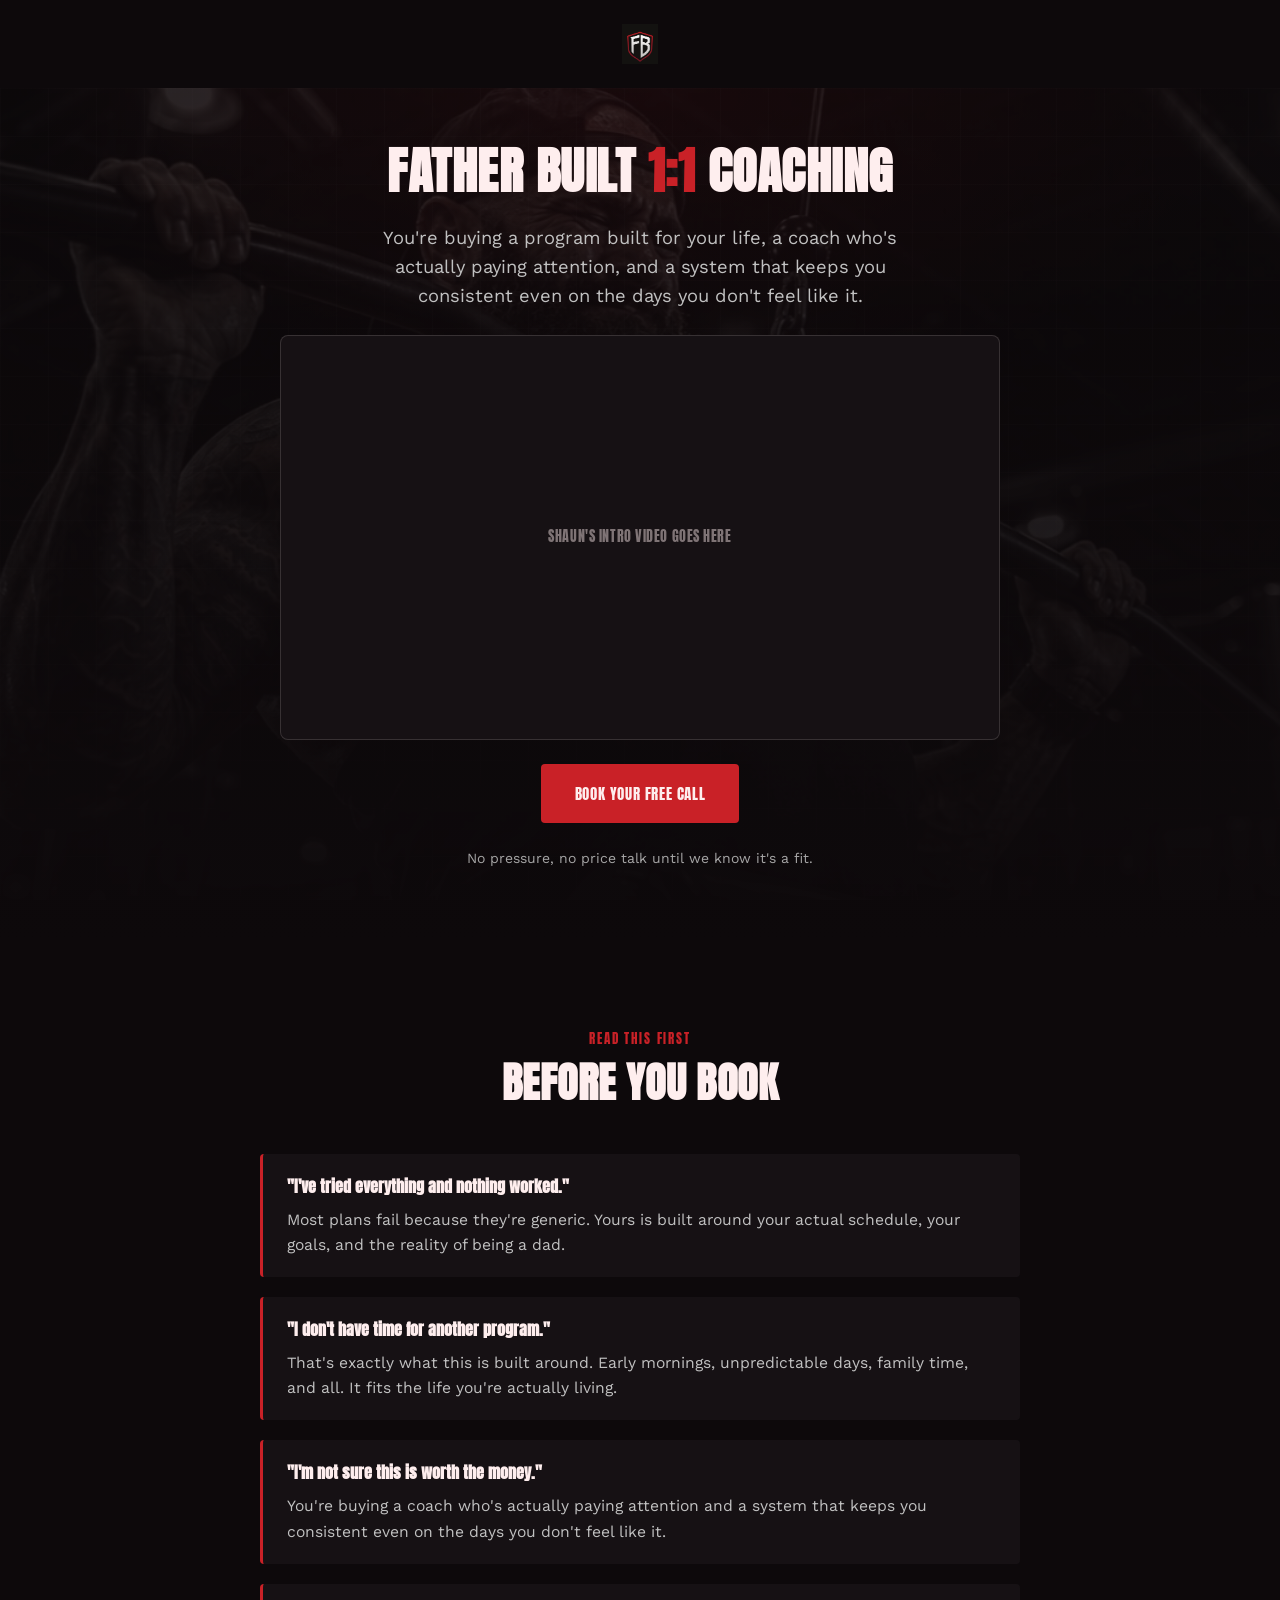
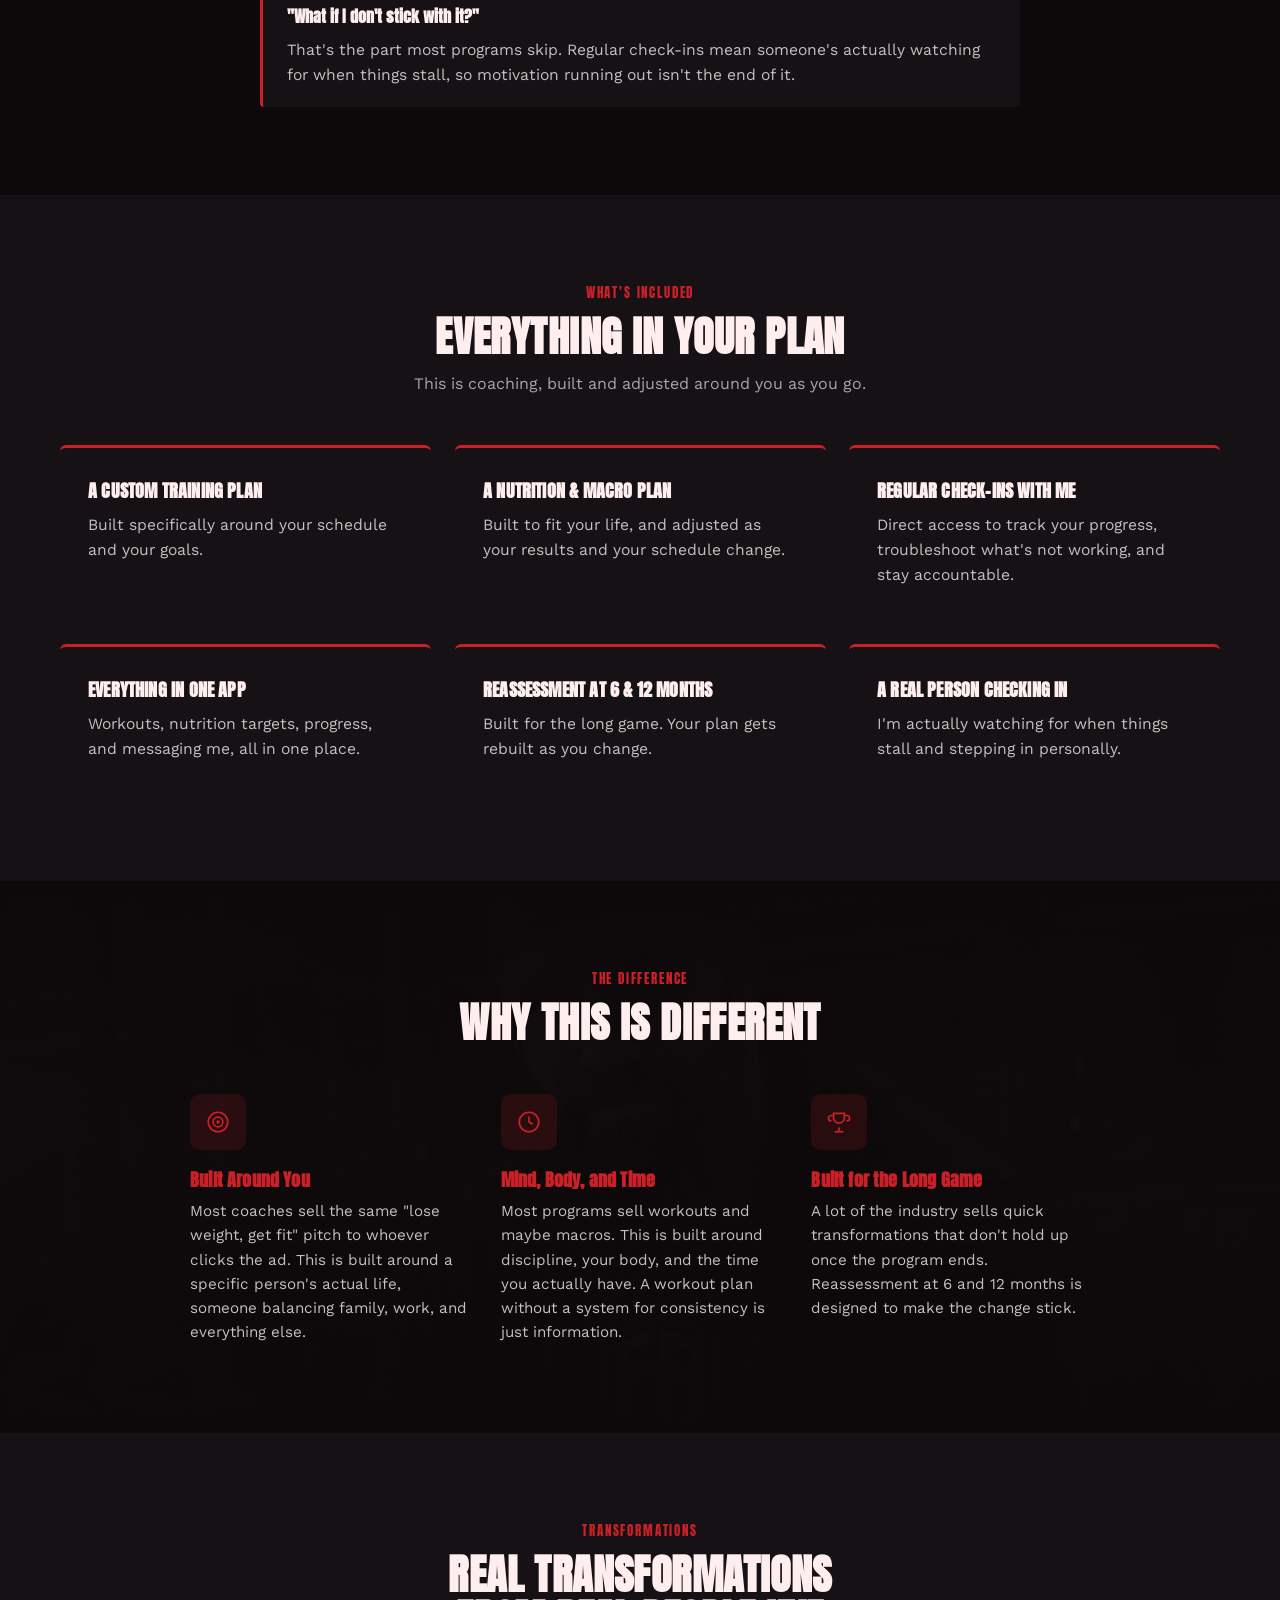
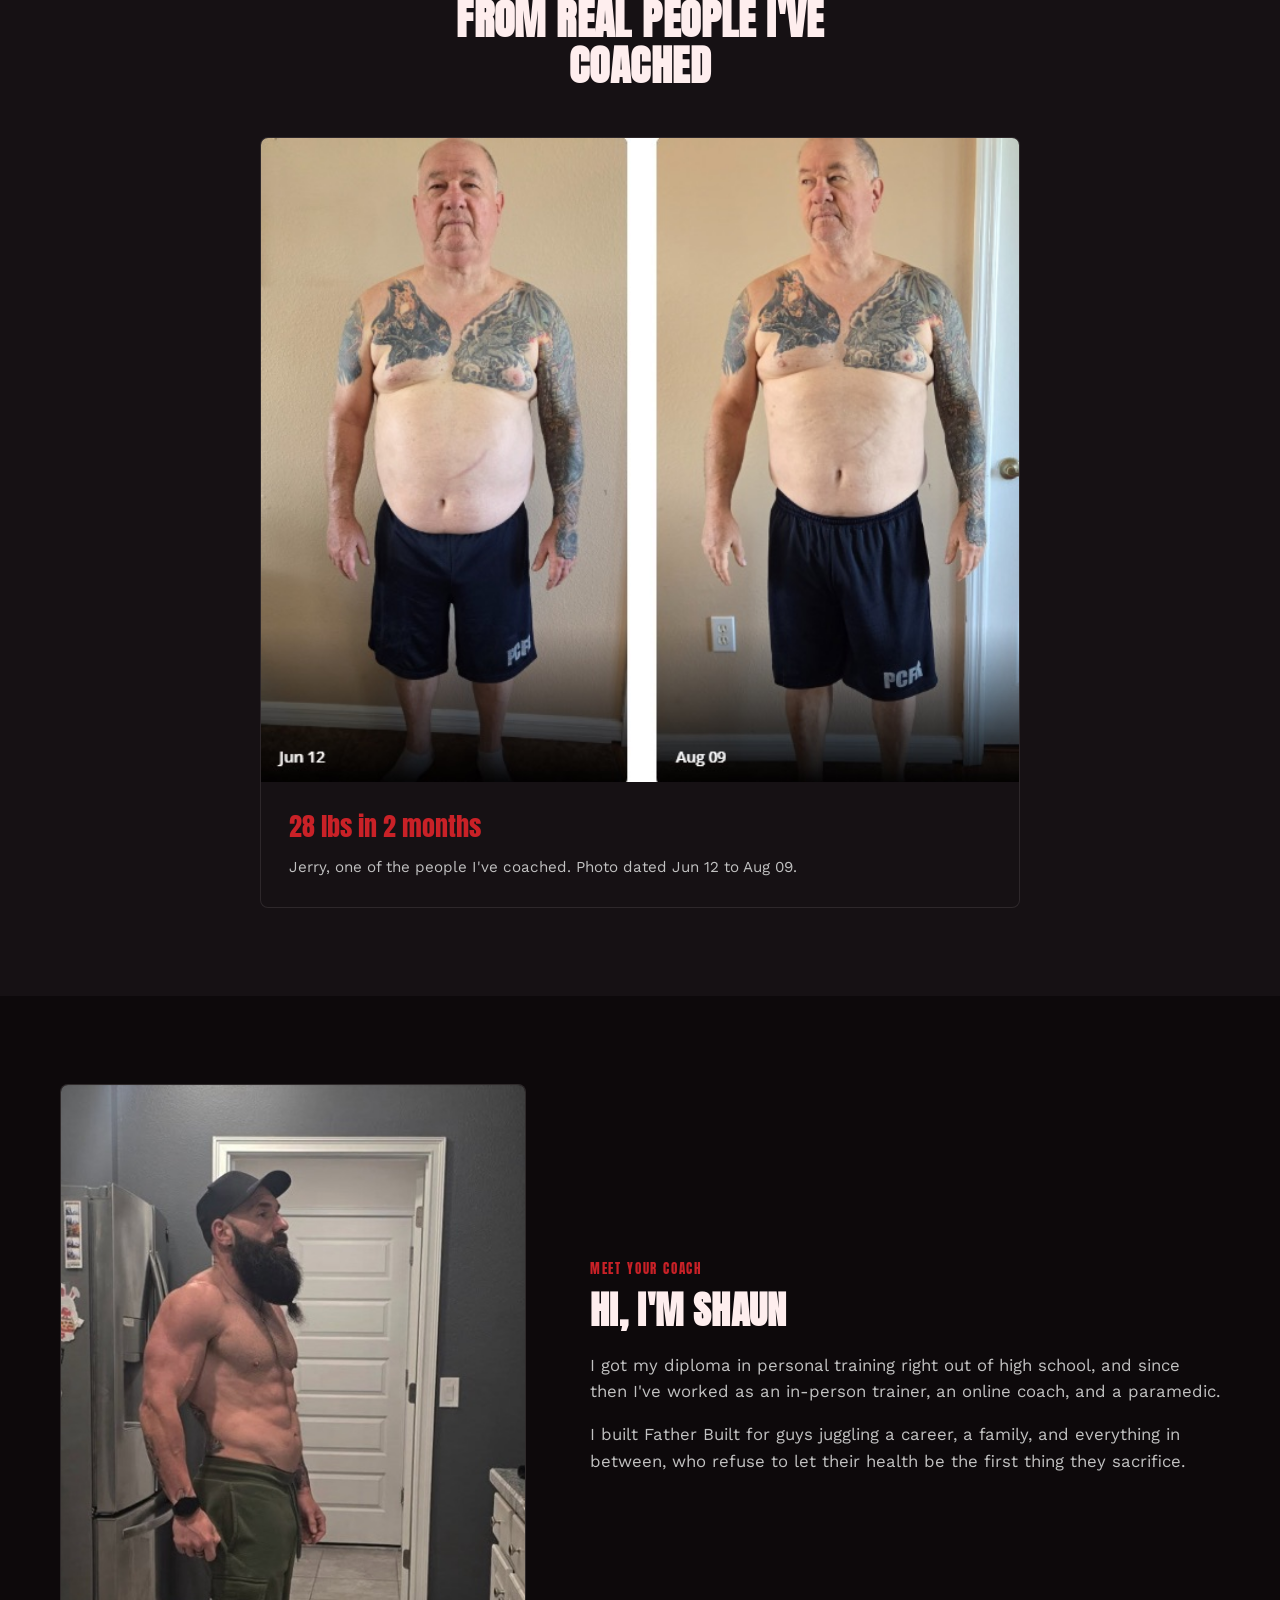
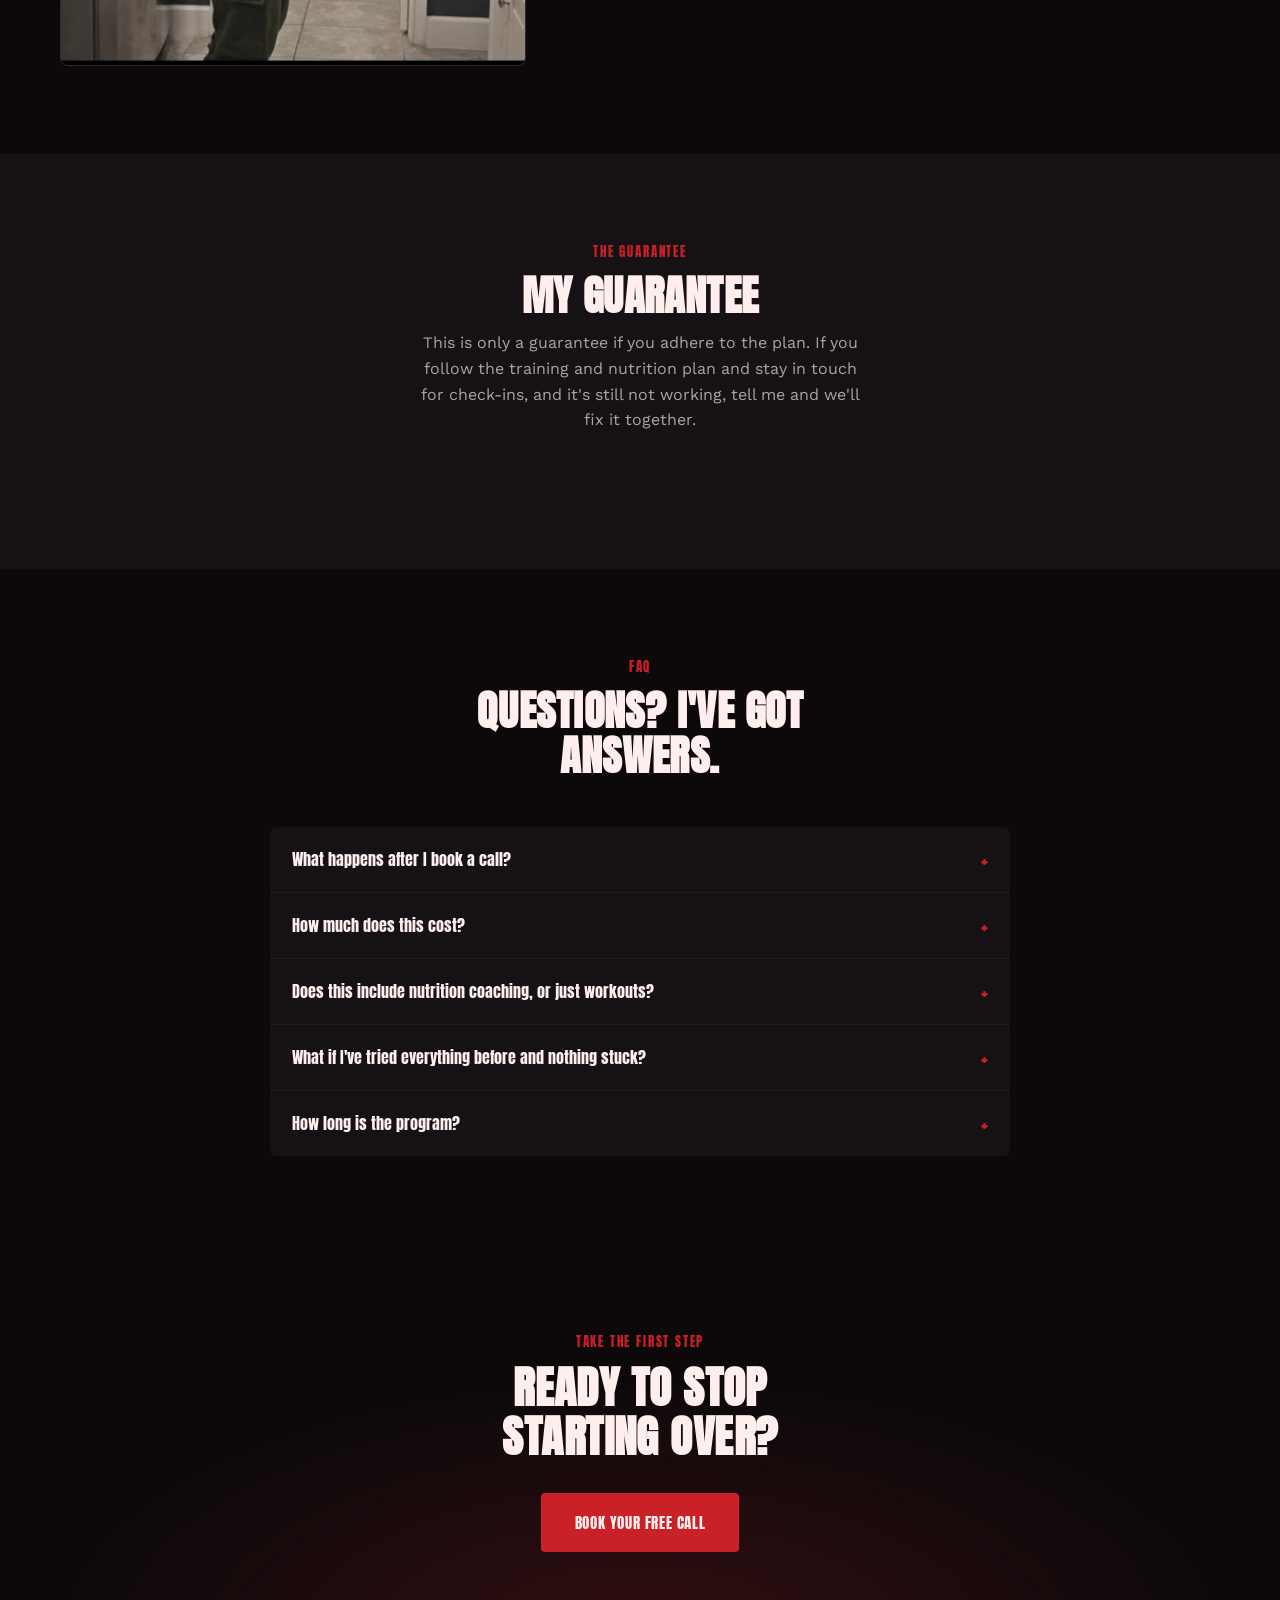
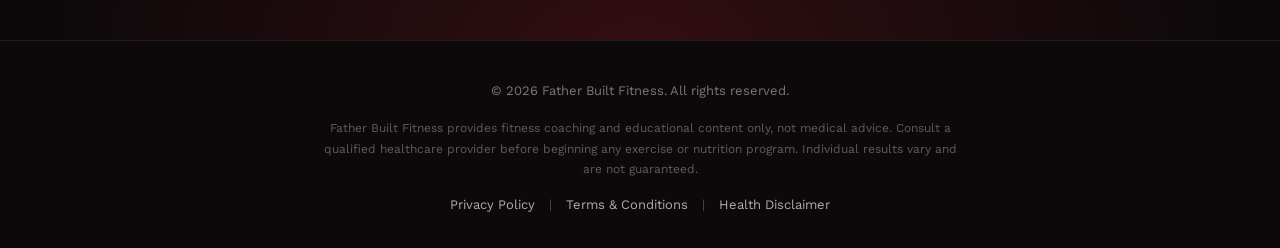
==== coaching/index.html @ a32eed0e "Remove placeholder video testimonial section" ====
<!DOCTYPE html>
<html lang="en">
<head>
<meta charset="UTF-8">
<meta name="viewport" content="width=device-width, initial-scale=1.0">
<title>Father Built 1:1 Coaching | Father Built Fitness</title>
<meta name="description" content="1:1 coaching for dads who used to be in shape and are ready to stop starting over. A training and nutrition plan built around your real life, with real accountability.">
<link rel="preconnect" href="https://fonts.googleapis.com">
<link rel="preconnect" href="https://fonts.gstatic.com" crossorigin>
<link href="https://fonts.googleapis.com/css2?family=Anton&family=Work+Sans:wght@400;500;600;700&display=swap" rel="stylesheet">
<link rel="stylesheet" href="../css/styles.css?v=15">
</head>
<body>

<header class="offer-header">
  <a href="../index.html" class="offer-logo" aria-label="Father Built Fitness home">
    <img src="../images/logo-shield.png" alt="">
  </a>
</header>

<main>

  <!-- Hero -->
  <section class="hero">
    <div class="hero-bg" aria-hidden="true"></div>
    <div class="container">
      <h1>Father Built <em>1:1</em> Coaching</h1>
      <p class="hero-subhead">
        You're buying a program built for your life, a coach who's actually paying attention, and a system that keeps you consistent even on the days you don't feel like it.
      </p>
      <div class="hero-video-slot">Shaun's intro video goes here</div>
      <div class="btn-row">
        <button type="button" class="btn btn-primary" data-open-apply-modal>Book Your Free Call</button>
      </div>
      <p class="hero-cta-note">No pressure, no price talk until we know it's a fit.</p>
    </div>
  </section>

  <!-- Before You Book -->
  <section class="section-black">
    <div class="container">
      <div class="section-head reveal">
        <span class="eyebrow">Read This First</span>
        <h2>Before You Book</h2>
      </div>
      <ul class="objections-list">
        <li class="reveal">
          <strong>"I've tried everything and nothing worked."</strong>
          Most plans fail because they're generic. Yours is built around your actual schedule, your goals, and the reality of being a dad.
        </li>
        <li class="reveal">
          <strong>"I don't have time for another program."</strong>
          That's exactly what this is built around. Early mornings, unpredictable days, family time, and all. It fits the life you're actually living.
        </li>
        <li class="reveal">
          <strong>"I'm not sure this is worth the money."</strong>
          You're buying a coach who's actually paying attention and a system that keeps you consistent even on the days you don't feel like it.
        </li>
        <li class="reveal">
          <strong>"What if I don't stick with it?"</strong>
          That's the part most programs skip. Regular check-ins mean someone's actually watching for when things stall, so motivation running out isn't the end of it.
        </li>
      </ul>
    </div>
  </section>

  <!-- What's Included -->
  <section class="section-soft">
    <div class="container">
      <div class="section-head reveal">
        <span class="eyebrow">What's Included</span>
        <h2>Everything In Your Plan</h2>
        <p class="section-subhead">This is coaching, built and adjusted around you as you go.</p>
      </div>

      <div class="pillars feature-grid">
        <div class="pillar reveal">
          <h3>A Custom Training Plan</h3>
          <p>Built specifically around your schedule and your goals.</p>
        </div>
        <div class="pillar reveal">
          <h3>A Nutrition &amp; Macro Plan</h3>
          <p>Built to fit your life, and adjusted as your results and your schedule change.</p>
        </div>
        <div class="pillar reveal">
          <h3>Regular Check-Ins With Me</h3>
          <p>Direct access to track your progress, troubleshoot what's not working, and stay accountable.</p>
        </div>
        <div class="pillar reveal">
          <h3>Everything in One App</h3>
          <p>Workouts, nutrition targets, progress, and messaging me, all in one place.</p>
        </div>
        <div class="pillar reveal">
          <h3>Reassessment at 6 &amp; 12 Months</h3>
          <p>Built for the long game. Your plan gets rebuilt as you change.</p>
        </div>
        <div class="pillar reveal">
          <h3>A Real Person Checking In</h3>
          <p>I'm actually watching for when things stall and stepping in personally.</p>
        </div>
      </div>
    </div>
  </section>

  <!-- Why This Works -->
  <section class="section-black why-section">
    <div class="framework-bg" aria-hidden="true" style="background-image:url('../images/merch-hoodie-portrait.jpg'); background-position:center 20%;"></div>
    <div class="container">
      <div class="section-head reveal">
        <span class="eyebrow">The Difference</span>
        <h2>Why This Is Different</h2>
      </div>
      <div class="why-grid">
        <div class="why-item reveal">
          <div class="icon-badge">
            <svg class="pillar-icon" viewBox="0 0 24 24" fill="none" stroke="currentColor" stroke-width="1.6">
              <circle cx="12" cy="12" r="9"></circle>
              <circle cx="12" cy="12" r="4.5"></circle>
              <circle cx="12" cy="12" r="0.8" fill="currentColor"></circle>
            </svg>
          </div>
          <h3>Built Around You</h3>
          <p>Most coaches sell the same "lose weight, get fit" pitch to whoever clicks the ad. This is built around a specific person's actual life, someone balancing family, work, and everything else.</p>
        </div>
        <div class="why-item reveal">
          <div class="icon-badge">
            <svg class="pillar-icon" viewBox="0 0 24 24" fill="none" stroke="currentColor" stroke-width="1.6">
              <circle cx="12" cy="12" r="9"></circle>
              <path d="M12 7v5l3.5 2"></path>
            </svg>
          </div>
          <h3>Mind, Body, and Time</h3>
          <p>Most programs sell workouts and maybe macros. This is built around discipline, your body, and the time you actually have. A workout plan without a system for consistency is just information.</p>
        </div>
        <div class="why-item reveal">
          <div class="icon-badge">
            <svg class="pillar-icon" viewBox="0 0 24 24" fill="none" stroke="currentColor" stroke-width="1.6">
              <path d="M8 21h8"></path>
              <path d="M12 17v4"></path>
              <path d="M7 4h10v4a5 5 0 0 1-10 0V4z"></path>
              <path d="M7 6H4.5A2.5 2.5 0 0 0 5 11"></path>
              <path d="M17 6h2.5A2.5 2.5 0 0 1 19 11"></path>
            </svg>
          </div>
          <h3>Built for the Long Game</h3>
          <p>A lot of the industry sells quick transformations that don't hold up once the program ends. Reassessment at 6 and 12 months is designed to make the change stick.</p>
        </div>
      </div>
    </div>
  </section>

  <!-- Proof -->
  <section class="section-soft">
    <div class="container">
      <div class="section-head reveal">
        <span class="eyebrow">Transformations</span>
        <h2>Real Transformations From Real People I've Coached</h2>
      </div>
      <div class="result-card reveal">
        <img src="../images/jerry-before-after.jpg" alt="Jerry's before and after transformation, June 12 to August 9">
        <div class="result-caption">
          <span class="result-number">28 lbs in 2 months</span>
          <p>Jerry, one of the people I've coached. Photo dated Jun 12 to Aug 09.</p>
        </div>
      </div>
    </div>
  </section>

  <!-- About Shaun -->
  <section class="section-black" id="about">
    <div class="container">
      <div class="about-grid">
        <div class="about-photo reveal">
          <img src="../images/shaun-about.jpg" alt="Shaun Barkman, Father Built Fitness" loading="lazy">
        </div>
        <div class="about-copy reveal">
          <span class="eyebrow">Meet Your Coach</span>
          <h2>Hi, I'm Shaun</h2>
          <p>
            I got my diploma in personal training right out of high school, and since then I've worked as an in-person trainer, an online coach, and a paramedic.
          </p>
          <p>
            I built Father Built for guys juggling a career, a family, and everything in between, who refuse to let their health be the first thing they sacrifice.
          </p>
        </div>
      </div>
    </div>
  </section>

  <!-- Guarantee -->
  <section class="section-soft">
    <div class="container">
      <div class="section-head reveal">
        <span class="eyebrow">The Guarantee</span>
        <h2>My Guarantee</h2>
        <p class="section-subhead">This is only a guarantee if you adhere to the plan. If you follow the training and nutrition plan and stay in touch for check-ins, and it's still not working, tell me and we'll fix it together.</p>
      </div>
    </div>
  </section>

  <!-- FAQ -->
  <section class="section-black">
    <div class="container faq-shell">
      <div class="section-head reveal">
        <span class="eyebrow">FAQ</span>
        <h2>Questions? I've Got Answers.</h2>
      </div>
      <div class="faq-list">
        <article class="faq-item reveal">
          <button class="faq-question" type="button" aria-expanded="false">What happens after I book a call?</button>
          <div class="faq-answer" hidden><p>We'll hop on a call to talk through your situation and make sure this is the right fit. No pressure, no price talk until we know it's a fit.</p></div>
        </article>
        <article class="faq-item reveal">
          <button class="faq-question" type="button" aria-expanded="false">How much does this cost?</button>
          <div class="faq-answer" hidden><p>Pricing depends on the length of program that fits you, 3, 6, or 12 months, and we go over it on the call once we know it's a fit.</p></div>
        </article>
        <article class="faq-item reveal">
          <button class="faq-question" type="button" aria-expanded="false">Does this include nutrition coaching, or just workouts?</button>
          <div class="faq-answer" hidden><p>Both. You get a training plan and a nutrition and macro plan, built together and adjusted as you go.</p></div>
        </article>
        <article class="faq-item reveal">
          <button class="faq-question" type="button" aria-expanded="false">What if I've tried everything before and nothing stuck?</button>
          <div class="faq-answer" hidden><p>That's most of the guys I work with. The plan is built around your actual schedule and goals from the start, and the regular check-ins are what most programs skip.</p></div>
        </article>
        <article class="faq-item reveal">
          <button class="faq-question" type="button" aria-expanded="false">How long is the program?</button>
          <div class="faq-answer" hidden><p>3, 6, or 12 months, whichever fits where you're at. We reassess and rebuild your plan at the 6 and 12 month marks.</p></div>
        </article>
      </div>
    </div>
  </section>

  <!-- Final CTA -->
  <section class="final-cta" id="book">
    <div class="container">
      <span class="eyebrow">Take The First Step</span>
      <h2>Ready to Stop Starting Over?</h2>
      <div class="btn-row">
        <button type="button" class="btn btn-primary" data-open-apply-modal>Book Your Free Call</button>
      </div>
    </div>
  </section>

</main>

<footer class="site-footer">
  <div class="container">
    <p class="footer-copyright">&copy; 2026 Father Built Fitness. All rights reserved.</p>
    <p class="footer-legal-note">
      Father Built Fitness provides fitness coaching and educational content only, not medical advice. Consult a qualified healthcare provider before beginning any exercise or nutrition program. Individual results vary and are not guaranteed.
    </p>
    <p class="footer-legal-links">
      <a href="../privacy.html">Privacy Policy</a>
      <span aria-hidden="true">|</span>
      <a href="../terms.html">Terms &amp; Conditions</a>
      <span aria-hidden="true">|</span>
      <a href="../disclaimer.html">Health Disclaimer</a>
    </p>
  </div>
</footer>

<button class="back-to-top" id="back-to-top" aria-label="Back to top" type="button">
  <svg width="20" height="20" viewBox="0 0 24 24" fill="none" stroke="currentColor" stroke-width="2.2" stroke-linecap="round" stroke-linejoin="round">
    <line x1="12" y1="19" x2="12" y2="5"></line>
    <polyline points="6 11 12 5 18 11"></polyline>
  </svg>
</button>

<!-- Apply modal: qualifying questions first, calendar only appears after submit. -->
<div class="apply-modal" id="apply-modal" hidden role="dialog" aria-modal="true" aria-labelledby="apply-modal-title">
  <div class="apply-modal-backdrop" data-close-apply-modal tabindex="-1"></div>
  <div class="apply-modal-dialog">
    <button class="apply-modal-close" data-close-apply-modal type="button" aria-label="Close">&times;</button>
    <div class="apply-modal-body">

      <div class="apply-form-shell" id="apply-form-shell">
        <p class="eyebrow">Book Your Free Call</p>
        <h2 id="apply-modal-title">Let's See If This Is a Fit</h2>
        <p class="apply-modal-intro">A few quick questions, then pick a time. No pressure, no price talk until we know it's a fit.</p>

        <div class="progress-header">
          <span class="progress-steps" id="progress-text">Step 1 of 3</span>
          <div class="progress-bar" aria-hidden="true"><span class="progress-fill" id="progress-fill"></span></div>
        </div>

        <form id="apply-form" novalidate>
          <fieldset class="form-step is-active" data-step="1">
            <div class="booking-field"><span>Full Name</span><input type="text" name="name" required></div>
            <div class="booking-field"><span>Email Address</span><input type="email" name="email" required></div>
            <div class="booking-field"><span>Phone</span><input type="tel" name="phone" required></div>
          </fieldset>

          <fieldset class="form-step" data-step="2" hidden>
            <p class="form-step-question">What's the #1 thing frustrating you right now?</p>
            <div class="choice-grid">
              <label class="choice-card"><input type="radio" name="frustration" value="Low energy" required><span>Low energy</span></label>
              <label class="choice-card"><input type="radio" name="frustration" value="Weight / body composition"><span>Weight / body composition</span></label>
              <label class="choice-card"><input type="radio" name="frustration" value="Strength, feeling weak"><span>Strength, feeling weak</span></label>
              <label class="choice-card"><input type="radio" name="frustration" value="Consistency, motivation"><span>Consistency, motivation</span></label>
              <label class="choice-card"><input type="radio" name="frustration" value="Other"><span>Other</span></label>
            </div>
          </fieldset>

          <fieldset class="form-step" data-step="3" hidden>
            <p class="form-step-question">On a scale of 1 to 10, how ready are you to commit to a real change right now?</p>
            <div class="scale-grid">
              <label class="choice-card"><input type="radio" name="readiness" value="1" required><span>1</span></label>
              <label class="choice-card"><input type="radio" name="readiness" value="2"><span>2</span></label>
              <label class="choice-card"><input type="radio" name="readiness" value="3"><span>3</span></label>
              <label class="choice-card"><input type="radio" name="readiness" value="4"><span>4</span></label>
              <label class="choice-card"><input type="radio" name="readiness" value="5"><span>5</span></label>
              <label class="choice-card"><input type="radio" name="readiness" value="6"><span>6</span></label>
              <label class="choice-card"><input type="radio" name="readiness" value="7"><span>7</span></label>
              <label class="choice-card"><input type="radio" name="readiness" value="8"><span>8</span></label>
              <label class="choice-card"><input type="radio" name="readiness" value="9"><span>9</span></label>
              <label class="choice-card"><input type="radio" name="readiness" value="10"><span>10</span></label>
            </div>
          </fieldset>

          <div class="form-navigation">
            <button type="button" class="btn btn-secondary" id="apply-prev-step" disabled>Back</button>
            <button type="button" class="btn btn-primary" id="apply-next-step">Next</button>
            <button type="submit" class="btn btn-primary" id="apply-submit-step" hidden>See Available Times</button>
          </div>
        </form>
      </div>

      <div class="apply-booking-shell" id="apply-booking-shell" hidden>
        <p class="eyebrow">You're Qualified</p>
        <h2>Pick a Time That Works</h2>
        <div class="booking-card" data-booking-widget>
          <div class="booking-step" id="step-slots">
            <p class="booking-step-heading">Pick a date &amp; time</p>
            <div class="booking-calendar-header">
              <button class="booking-cal-nav" id="cal-prev" type="button" aria-label="Previous month">&larr;</button>
              <span class="booking-calendar-month" id="cal-month-label"></span>
              <button class="booking-cal-nav" id="cal-next" type="button" aria-label="Next month">&rarr;</button>
            </div>
            <div class="booking-calendar-weekdays">
              <span>Sun</span><span>Mon</span><span>Tue</span><span>Wed</span><span>Thu</span><span>Fri</span><span>Sat</span>
            </div>
            <div class="booking-calendar-grid" id="cal-grid"></div>
            <div class="booking-times" id="booking-times" hidden>
              <p class="booking-step-heading" id="booking-times-heading">Available times</p>
              <div class="booking-slots-times" id="booking-slots-times"></div>
            </div>
          </div>
          <div class="booking-step" id="step-form" hidden>
            <p class="booking-step-heading">Confirm</p>
            <div class="booking-recap"><strong>Time:</strong> <span id="recap-time"></span></div>
            <form id="booking-form">
              <div class="booking-form-actions">
                <button class="btn btn-secondary" id="booking-back-btn" type="button">Back</button>
                <button class="btn btn-primary" type="submit">Confirm Booking</button>
              </div>
            </form>
          </div>
          <div class="booking-step" id="step-confirm" hidden>
            <div class="booking-confirm">
              <div class="booking-confirm-icon">&#10003;</div>
              <h3>You're Booked!</h3>
              <p id="confirm-recap"></p>
            </div>
          </div>
        </div>
      </div>

    </div>
  </div>
</div>

<script src="../js/main.js?v=1"></script>
<script src="../js/booking-preview.js?v=1"></script>
<script src="../js/faq.js?v=1"></script>
<script src="../js/apply-modal.js?v=1"></script>
</body>
</html>
---- css/styles.css ----
/* Father Built Fitness — main landing page
   Fonts: Beachwood (brand board) is a paid display font, not licensed/available here.
   Using Anton as the closest free stand-in until Guilherme provides the licensed font file. */

:root {
  --color-black: #0d090b;
  --color-black-soft: #161114;
  --color-red: #c92127;
  --color-dark-red: #7c1824;
  --color-grey: #c1c1c1;
  --color-white: #feeeee;

  --font-display: "Anton", "Impact", sans-serif;
  --font-title2: "Impact", "Anton", sans-serif;
  --font-body: "Work Sans", sans-serif;

  --ease-out: cubic-bezier(0.23, 1, 0.32, 1);
  --ease-in-out: cubic-bezier(0.77, 0, 0.175, 1);

  --max-width: 1200px;
}

* {
  box-sizing: border-box;
}

/* Any element with a `display` rule (buttons especially) can silently defeat
   the native [hidden] attribute at equal specificity. Force it to always win,
   site-wide, so toggling .hidden via JS never fights a component's own CSS. */
[hidden] {
  display: none !important;
}

html {
  scroll-behavior: smooth;
}

body {
  margin: 0;
  background: var(--color-black);
  color: var(--color-grey);
  font-family: var(--font-body);
  line-height: 1.6;
  -webkit-font-smoothing: antialiased;
}

img {
  max-width: 100%;
  display: block;
}

a {
  color: inherit;
}

.container {
  width: 100%;
  max-width: var(--max-width);
  margin: 0 auto;
  padding: 0 20px;
}

h1, h2, h3 {
  font-family: var(--font-display);
  color: var(--color-white);
  text-transform: uppercase;
  letter-spacing: 0.01em;
  margin: 0;
  line-height: 1.1;
}

p {
  margin: 0;
}

/* ---------- Buttons ---------- */

.btn {
  display: inline-flex;
  align-items: center;
  justify-content: center;
  gap: 8px;
  padding: 16px 32px;
  border-radius: 4px;
  font-family: var(--font-title2);
  font-size: 15px;
  letter-spacing: 0.04em;
  text-transform: uppercase;
  text-decoration: none;
  white-space: nowrap;
  border: 2px solid transparent;
  cursor: pointer;
  transition: transform 160ms var(--ease-out), background-color 200ms ease, border-color 200ms ease;
}

.btn:active {
  transform: scale(0.97);
}

.btn-primary {
  background: var(--color-red);
  color: var(--color-white);
}

.btn-primary:hover {
  background: #e0262c;
}

.btn-secondary {
  background: transparent;
  border-color: var(--color-grey);
  color: var(--color-white);
}

.btn-secondary:hover {
  border-color: var(--color-white);
  background: rgba(254, 238, 238, 0.06);
}

.btn-row {
  display: flex;
  flex-wrap: wrap;
  gap: 16px;
}

/* ---------- Header ---------- */

.site-header {
  position: sticky;
  top: 0;
  z-index: 50;
  background: var(--color-black);
  border-bottom: 1px solid rgba(254, 238, 238, 0.08);
}

.site-header .container {
  display: flex;
  align-items: center;
  justify-content: space-between;
  height: 72px;
}

.site-logo {
  display: flex;
  align-items: center;
  gap: 10px;
  text-decoration: none;
}

.site-logo img {
  height: 36px;
  width: auto;
}

.site-logo span {
  font-family: var(--font-display);
  color: var(--color-white);
  font-size: 15px;
  letter-spacing: 0.02em;
  line-height: 1;
}

.site-logo span em {
  display: block;
  font-style: normal;
  color: var(--color-red);
  font-size: 10px;
  letter-spacing: 0.14em;
  margin-top: 2px;
}

.site-nav {
  display: none;
}

@media (min-width: 768px) {
  .site-nav {
    display: flex;
    align-items: center;
    gap: 28px;
  }

  .site-nav a {
    font-family: var(--font-title2);
    font-size: 14px;
    letter-spacing: 0.03em;
    text-transform: uppercase;
    text-decoration: none;
    color: var(--color-grey);
    transition: color 160ms ease;
  }

  .site-nav a:hover {
    color: var(--color-white);
  }

  .site-nav .btn {
    padding: 10px 22px;
    font-size: 13px;
  }
}

.nav-toggle {
  display: flex;
  align-items: center;
  justify-content: center;
  width: 40px;
  height: 40px;
  background: none;
  border: none;
  color: var(--color-white);
  cursor: pointer;
}

@media (min-width: 768px) {
  .nav-toggle {
    display: none;
  }
}

.mobile-menu {
  display: none;
  flex-direction: column;
  gap: 4px;
  background: var(--color-black-soft);
  border-bottom: 1px solid rgba(254, 238, 238, 0.08);
}

.mobile-menu[data-open="true"] {
  display: flex;
}

.mobile-menu a {
  padding: 16px 20px;
  text-decoration: none;
  color: var(--color-grey);
  font-family: var(--font-title2);
  text-transform: uppercase;
  font-size: 14px;
  letter-spacing: 0.03em;
  border-bottom: 1px solid rgba(254, 238, 238, 0.06);
}

.mobile-menu .btn {
  margin: 12px 20px 16px;
}

@media (min-width: 768px) {
  .mobile-menu {
    display: none !important;
  }
}

/* ---------- Offer page header (no nav, small centered logo) ---------- */

.offer-header {
  display: flex;
  justify-content: center;
  padding: 24px 0;
  background: var(--color-black);
}

.offer-logo img {
  height: 40px;
  width: auto;
  display: block;
}

/* ---------- Hero ---------- */

.hero {
  position: relative;
  padding: 56px 0 72px;
  background:
    radial-gradient(ellipse 80% 60% at 50% 0%, rgba(201, 33, 39, 0.22), transparent 60%),
    var(--color-black);
  overflow: hidden;
}

.hero-bg {
  position: absolute;
  inset: 0;
  background-image: url("../images/hero-bg.jpg");
  background-size: cover;
  background-position: center 20%;
  background-attachment: fixed;
  opacity: 0.32;
  filter: grayscale(35%);
}

@media (max-width: 767px) {
  .hero-bg {
    background-attachment: scroll;
  }
}

.hero::after {
  content: "";
  position: absolute;
  inset: 0;
  background:
    linear-gradient(180deg, rgba(13, 9, 11, 0.55) 0%, rgba(13, 9, 11, 0.75) 55%, var(--color-black) 100%),
    linear-gradient(rgba(254, 238, 238, 0.025) 1px, transparent 1px),
    linear-gradient(90deg, rgba(254, 238, 238, 0.025) 1px, transparent 1px);
  background-size: 100% 100%, 48px 48px, 48px 48px;
  pointer-events: none;
}

.hero .container {
  position: relative;
  z-index: 1;
  display: flex;
  flex-direction: column;
  align-items: center;
  text-align: center;
  gap: 24px;
}

.hero h1 {
  font-size: clamp(1.9rem, 4.2vw, 3.1rem);
  max-width: 22ch;
  margin-left: auto;
  margin-right: auto;
}

.hero h1 em {
  font-style: normal;
  color: var(--color-red);
}

.hero-subhead {
  max-width: 52ch;
  font-size: clamp(1rem, 2vw, 1.15rem);
  color: var(--color-grey);
}

.hero-video-slot {
  width: 100%;
  max-width: 720px;
  aspect-ratio: 16 / 9;
  border-radius: 8px;
  border: 1px solid rgba(254, 238, 238, 0.14);
  background: var(--color-black-soft);
  display: flex;
  align-items: center;
  justify-content: center;
  color: rgba(254, 238, 238, 0.45);
  font-family: var(--font-title2);
  text-transform: uppercase;
  letter-spacing: 0.04em;
  font-size: 14px;
  text-align: center;
  padding: 20px;
}

.hero-cta-note {
  font-size: 14px;
  color: rgba(193, 193, 193, 0.85);
}

/* ---------- Section shared ---------- */

section {
  padding: 88px 0;
}

.section-black {
  background: var(--color-black);
}

.section-soft {
  background: var(--color-black-soft);
}

.section-head {
  max-width: 46ch;
  margin: 0 auto 48px;
  text-align: center;
}

.section-head h2 {
  font-size: clamp(1.8rem, 4vw, 2.6rem);
}

.eyebrow {
  display: block;
  font-family: var(--font-title2);
  color: var(--color-red);
  text-transform: uppercase;
  letter-spacing: 0.14em;
  font-size: 13px;
  margin-bottom: 10px;
}

/* ---------- About ---------- */

.about-grid {
  display: grid;
  grid-template-columns: 1fr;
  gap: 40px;
  align-items: center;
}

@media (min-width: 900px) {
  .about-grid {
    grid-template-columns: 0.85fr 1.15fr;
    gap: 64px;
  }
}

.about-photo {
  aspect-ratio: 4 / 5;
  border-radius: 8px;
  border: 1px solid rgba(254, 238, 238, 0.14);
  background: var(--color-black);
  overflow: hidden;
  color: rgba(254, 238, 238, 0.4);
  font-family: var(--font-title2);
  text-transform: uppercase;
  font-size: 13px;
  letter-spacing: 0.04em;
  text-align: center;
}

.about-photo:empty,
.about-photo:not(:has(img)) {
  display: flex;
  align-items: center;
  justify-content: center;
  padding: 24px;
}

.about-photo img {
  width: 100%;
  height: 100%;
  object-fit: cover;
  object-position: center 15%;
  display: block;
}

.about-copy h2 {
  font-size: clamp(1.8rem, 4vw, 2.4rem);
  margin-bottom: 20px;
}

.about-copy p {
  font-size: 1.05rem;
  margin-bottom: 16px;
}

.about-copy .accent {
  color: var(--color-white);
}

.about-note {
  margin-top: 24px;
  padding: 16px 20px;
  border-left: 3px solid var(--color-red);
  background: rgba(201, 33, 39, 0.08);
  font-size: 0.92rem;
  color: rgba(193, 193, 193, 0.9);
}

.story-extra {
  margin-top: 0;
}

.story-extra p:first-child {
  margin-top: 0;
}

.story-toggle {
  margin-top: 8px;
}

/* ---------- What You Get ---------- */

.pillars {
  display: grid;
  grid-template-columns: 1fr;
  gap: 24px;
}

@media (min-width: 768px) {
  .pillars {
    grid-template-columns: repeat(3, 1fr);
  }
}

.pillars {
  perspective: 1200px;
}

.pillar {
  padding: 32px 28px;
  background: var(--color-black-soft);
  border-top: 3px solid var(--color-red);
  border-radius: 6px;
  transform: rotateX(var(--tilt-x, 0deg)) rotateY(var(--tilt-y, 0deg)) translateZ(0);
  transition: transform 200ms var(--ease-out), box-shadow 200ms var(--ease-out);
  will-change: transform;
}

@media (hover: hover) and (pointer: fine) {
  .pillar:hover {
    box-shadow: 0 18px 40px rgba(0, 0, 0, 0.45);
  }
}

.icon-badge {
  width: 56px;
  height: 56px;
  display: flex;
  align-items: center;
  justify-content: center;
  border-radius: 10px;
  background: rgba(201, 33, 39, 0.14);
  margin-bottom: 20px;
}

.pillar-icon {
  width: 26px;
  height: 26px;
  color: var(--color-red);
}

.pillar .icon-badge {
  margin-bottom: 20px;
}

.pillar h3 {
  font-size: 1.15rem;
  margin-bottom: 12px;
}

.pillar p {
  font-size: 0.98rem;
  color: var(--color-grey);
}

/* ---------- Gear / Brand ---------- */

.gear-grid {
  display: grid;
  grid-template-columns: repeat(2, 1fr);
  gap: 16px;
}

@media (min-width: 768px) {
  .gear-grid {
    grid-template-columns: repeat(4, 1fr);
    gap: 20px;
  }
}

.gear-item {
  aspect-ratio: 1 / 1;
  border-radius: 8px;
  overflow: hidden;
  border: 1px solid rgba(254, 238, 238, 0.1);
}

.gear-item img {
  width: 100%;
  height: 100%;
  object-fit: cover;
  transition: transform 300ms var(--ease-out);
}

@media (hover: hover) and (pointer: fine) {
  .gear-item:hover img {
    transform: scale(1.05);
  }
}

/* ---------- Objections list ---------- */

.objections-list {
  list-style: none;
  margin: 0 auto;
  padding: 0;
  max-width: 760px;
  display: flex;
  flex-direction: column;
  gap: 20px;
}

.objections-list li {
  padding: 20px 24px;
  background: var(--color-black-soft);
  border-left: 3px solid var(--color-red);
  border-radius: 4px;
  font-size: 0.98rem;
  color: var(--color-grey);
}

.objections-list strong {
  display: block;
  color: var(--color-white);
  font-family: var(--font-title2);
  font-size: 0.98rem;
  margin-bottom: 8px;
}

/* ---------- Why grid ---------- */

.why-grid {
  display: grid;
  grid-template-columns: 1fr;
  gap: 32px;
  max-width: 900px;
  margin: 0 auto;
}

@media (min-width: 768px) {
  .why-grid {
    grid-template-columns: repeat(3, 1fr);
  }
}

.why-item h3 {
  font-size: 1.1rem;
  margin-bottom: 10px;
  color: var(--color-red);
  text-transform: none;
}

.why-item p {
  font-size: 0.95rem;
  color: var(--color-grey);
}

/* ---------- FAQ ---------- */

.faq-shell {
  max-width: 780px;
}

.faq-list {
  display: flex;
  flex-direction: column;
  gap: 1px;
  background: rgba(254, 238, 238, 0.08);
  border-radius: 8px;
  overflow: hidden;
}

.faq-item {
  background: var(--color-black-soft);
}

.faq-question {
  width: 100%;
  text-align: left;
  padding: 18px 22px;
  background: none;
  border: none;
  color: var(--color-white);
  font-family: var(--font-title2);
  font-size: 0.98rem;
  cursor: pointer;
  display: flex;
  justify-content: space-between;
  align-items: center;
  gap: 16px;
}

.faq-question::after {
  content: "+";
  font-family: var(--font-display);
  color: var(--color-red);
  font-size: 1.2rem;
  flex-shrink: 0;
  transition: transform 200ms var(--ease-out);
}

.faq-question[aria-expanded="true"]::after {
  transform: rotate(45deg);
}

.faq-answer {
  padding: 0 22px 20px;
  font-size: 0.94rem;
  color: var(--color-grey);
}

/* ---------- Framework (Mind / Body / Time) ---------- */

.section-subhead {
  margin-top: 12px;
  font-size: 1rem;
  color: rgba(193, 193, 193, 0.85);
}

.framework-section,
.why-section {
  position: relative;
  overflow: hidden;
}

.framework-bg {
  position: absolute;
  inset: 0;
  background-image: url("../images/merch-cap-back.jpg");
  background-size: cover;
  background-position: center 25%;
  opacity: 0.16;
  filter: grayscale(40%);
}

.framework-section::after {
  content: "";
  position: absolute;
  inset: 0;
  background: linear-gradient(180deg, var(--color-black-soft) 0%, rgba(22, 17, 20, 0.85) 40%, var(--color-black-soft) 100%);
  pointer-events: none;
}

.why-section::after {
  content: "";
  position: absolute;
  inset: 0;
  background: linear-gradient(180deg, var(--color-black) 0%, rgba(13, 9, 11, 0.82) 40%, var(--color-black) 100%);
  pointer-events: none;
}

.framework-section .container,
.why-section .container {
  position: relative;
  z-index: 1;
}

.framework-flow {
  display: flex;
  flex-direction: column;
  align-items: center;
  gap: 20px;
  max-width: 980px;
  margin: 0 auto;
}

@media (min-width: 900px) {
  .framework-flow {
    flex-direction: row;
    align-items: stretch;
  }
}

.framework-item {
  flex: 1;
  text-align: center;
  padding: 8px 12px;
}

.framework-label {
  display: block;
  font-family: var(--font-display);
  font-size: 2.2rem;
  color: var(--color-red);
  text-transform: uppercase;
  margin-bottom: 10px;
  letter-spacing: 0.02em;
}

.framework-item p {
  font-size: 0.95rem;
  color: var(--color-grey);
}

.framework-arrow {
  font-family: var(--font-display);
  font-size: 1.6rem;
  color: rgba(254, 238, 238, 0.25);
  transform: rotate(90deg);
}

@media (min-width: 900px) {
  .framework-arrow {
    transform: none;
    align-self: center;
  }
}

.framework-note {
  margin-top: 48px;
  text-align: center;
  max-width: 56ch;
  margin-left: auto;
  margin-right: auto;
  font-size: 0.9rem;
  color: rgba(193, 193, 193, 0.65);
}

/* ---------- Pull quote ---------- */

.quote-section {
  padding: 72px 0;
  background: var(--color-black);
  border-top: 1px solid rgba(254, 238, 238, 0.06);
  border-bottom: 1px solid rgba(254, 238, 238, 0.06);
}

.pull-quote {
  max-width: 780px;
  margin: 0 auto;
  text-align: center;
}

.pull-quote p {
  font-family: var(--font-display);
  font-size: clamp(1.4rem, 3.4vw, 2.1rem);
  color: var(--color-white);
  text-transform: uppercase;
  line-height: 1.25;
  margin-bottom: 20px;
}

.pull-quote cite {
  font-style: normal;
  font-family: var(--font-title2);
  font-size: 13px;
  letter-spacing: 0.04em;
  text-transform: uppercase;
  color: var(--color-red);
}

/* ---------- How It Works ---------- */

.steps {
  display: grid;
  grid-template-columns: 1fr;
  gap: 0;
  counter-reset: step;
}

@media (min-width: 768px) {
  .steps {
    grid-template-columns: repeat(4, 1fr);
  }
}

.step {
  position: relative;
  padding: 32px 24px 24px;
  border-left: 2px solid rgba(254, 238, 238, 0.12);
}

@media (min-width: 768px) {
  .step {
    border-left: none;
    border-top: 2px solid rgba(254, 238, 238, 0.12);
  }
}

.step-number {
  counter-increment: step;
  font-family: var(--font-display);
  font-size: 2rem;
  color: var(--color-red);
  margin-bottom: 12px;
}

.step-number::before {
  content: counter(step, decimal-leading-zero);
}

.step h3 {
  font-size: 1.05rem;
  margin-bottom: 8px;
}

.step p {
  font-size: 0.92rem;
}

/* ---------- Real Results ---------- */

.result-card {
  max-width: 760px;
  margin: 0 auto;
  background: var(--color-black-soft);
  border-radius: 8px;
  overflow: hidden;
  border: 1px solid rgba(254, 238, 238, 0.1);
  transform: rotateX(var(--tilt-x, 0deg)) rotateY(var(--tilt-y, 0deg)) translateZ(0);
  transition: transform 250ms var(--ease-out), box-shadow 250ms var(--ease-out);
  will-change: transform;
}

@media (hover: hover) and (pointer: fine) {
  .result-card:hover {
    box-shadow: 0 24px 50px rgba(0, 0, 0, 0.5);
  }
}

.result-card img {
  width: 100%;
}

.result-caption {
  padding: 24px 28px 28px;
}

.result-caption .result-number {
  font-family: var(--font-display);
  color: var(--color-red);
  font-size: 1.6rem;
  display: block;
  margin-bottom: 8px;
}

.result-caption p {
  font-size: 0.95rem;
}

/* ---------- Final CTA ---------- */

.final-cta {
  text-align: center;
  background:
    radial-gradient(ellipse 70% 100% at 50% 100%, rgba(201, 33, 39, 0.2), transparent 65%),
    var(--color-black);
}

.final-cta h2 {
  font-size: clamp(1.8rem, 4.5vw, 2.8rem);
  margin-bottom: 32px;
  max-width: 18ch;
  margin-left: auto;
  margin-right: auto;
}

.final-cta .btn-row {
  justify-content: center;
}

/* ---------- Footer ---------- */

.site-footer {
  padding: 40px 0 32px;
  background: var(--color-black);
  border-top: 1px solid rgba(254, 238, 238, 0.08);
  text-align: center;
  font-size: 13px;
  color: rgba(193, 193, 193, 0.6);
}

.footer-copyright {
  margin-bottom: 16px;
}

.footer-legal-note {
  max-width: 640px;
  margin: 0 auto 16px;
  font-size: 12px;
  line-height: 1.7;
  color: rgba(193, 193, 193, 0.45);
}

.footer-legal-links a {
  color: rgba(254, 238, 238, 0.7);
  text-decoration: none;
}

.footer-legal-links a:hover {
  color: var(--color-white);
  text-decoration: underline;
}

.footer-legal-links span {
  margin: 0 10px;
  color: rgba(193, 193, 193, 0.35);
}

/* ---------- Legal pages ---------- */

.legal-main {
  padding: 64px 0 96px;
}

.legal-container {
  max-width: 760px;
}

.legal-container .eyebrow {
  font-family: var(--font-title2);
  color: var(--color-red);
  text-transform: uppercase;
  letter-spacing: 0.08em;
  font-size: 13px;
  margin-bottom: 8px;
}

.legal-container h1 {
  font-size: clamp(1.8rem, 4vw, 2.4rem);
  margin-bottom: 8px;
}

.legal-updated {
  color: rgba(193, 193, 193, 0.6);
  font-size: 13px;
  margin-bottom: 32px;
}

.legal-intro {
  font-size: 1.02rem;
  margin-bottom: 32px;
  color: var(--color-grey);
}

.legal-container h2 {
  font-size: 1.2rem;
  text-transform: none;
  margin-top: 36px;
  margin-bottom: 12px;
  color: var(--color-white);
}

.legal-container p,
.legal-container li {
  font-size: 0.97rem;
  margin-bottom: 14px;
  color: var(--color-grey);
}

.legal-container a {
  color: var(--color-red);
}

.legal-note-box {
  margin: 28px 0;
  padding: 18px 22px;
  background: var(--color-black-soft);
  border-left: 3px solid var(--color-red);
  border-radius: 4px;
  font-size: 0.92rem;
}

/* ---------- Booking widget (design preview, not yet wired to a live backend) ---------- */

.booking-page {
  min-height: 100dvh;
  display: flex;
  flex-direction: column;
}

.booking-hero {
  padding: 64px 0 32px;
  text-align: center;
  background:
    radial-gradient(ellipse 70% 50% at 50% 0%, rgba(201, 33, 39, 0.18), transparent 60%),
    var(--color-black);
}

.booking-hero h1 {
  font-size: clamp(1.8rem, 4vw, 2.6rem);
  max-width: 20ch;
  margin: 0 auto 12px;
}

.booking-hero p {
  color: var(--color-grey);
  max-width: 46ch;
  margin: 0 auto;
}

.booking-shell {
  padding: 0 0 80px;
}

.booking-card {
  max-width: 460px;
  margin: 0 auto;
  background: var(--color-black-soft);
  border: 1px solid rgba(254, 238, 238, 0.1);
  border-radius: 10px;
  padding: 28px;
}

.booking-step-heading {
  font-family: var(--font-title2);
  text-transform: uppercase;
  letter-spacing: 0.03em;
  font-size: 14px;
  color: var(--color-white);
  margin: 0 0 16px;
}

.booking-calendar-header {
  display: flex;
  align-items: center;
  justify-content: space-between;
  margin-bottom: 14px;
}

.booking-cal-nav {
  width: 32px;
  height: 32px;
  border-radius: 50%;
  border: 1px solid rgba(254, 238, 238, 0.16);
  background: transparent;
  color: var(--color-white);
  cursor: pointer;
  font-size: 16px;
  transition: background-color 160ms ease, transform 160ms var(--ease-out);
}

.booking-cal-nav:hover {
  background: rgba(254, 238, 238, 0.08);
}

.booking-cal-nav:active {
  transform: scale(0.92);
}

.booking-calendar-month {
  font-family: var(--font-title2);
  font-size: 14px;
  text-transform: uppercase;
  letter-spacing: 0.03em;
}

.booking-calendar-weekdays,
.booking-calendar-grid {
  display: grid;
  grid-template-columns: repeat(7, 1fr);
  gap: 4px;
  text-align: center;
}

.booking-calendar-weekdays {
  font-size: 11px;
  text-transform: uppercase;
  letter-spacing: 0.04em;
  color: rgba(193, 193, 193, 0.55);
  margin-bottom: 6px;
}

.booking-day {
  aspect-ratio: 1;
  display: flex;
  align-items: center;
  justify-content: center;
  border-radius: 6px;
  font-size: 13px;
  background: transparent;
  border: 1px solid transparent;
  color: rgba(193, 193, 193, 0.35);
  cursor: default;
}

.booking-day[data-available="true"] {
  color: var(--color-white);
  border-color: rgba(254, 238, 238, 0.14);
  cursor: pointer;
  transition: transform 160ms var(--ease-out), background-color 160ms ease, border-color 160ms ease;
}

.booking-day[data-available="true"]:hover {
  background: rgba(201, 33, 39, 0.12);
  border-color: var(--color-red);
}

.booking-day[data-selected="true"] {
  background: var(--color-red);
  border-color: var(--color-red);
  color: var(--color-white);
}

.booking-times {
  margin-top: 24px;
}

.booking-slots-times {
  display: grid;
  grid-template-columns: repeat(2, 1fr);
  gap: 10px;
}

.booking-time-btn {
  padding: 12px;
  border-radius: 6px;
  border: 1px solid rgba(254, 238, 238, 0.14);
  background: transparent;
  color: var(--color-white);
  font-family: var(--font-body);
  font-size: 14px;
  cursor: pointer;
  transition: transform 160ms var(--ease-out), background-color 160ms ease, border-color 160ms ease;
}

.booking-time-btn:hover {
  border-color: var(--color-red);
  background: rgba(201, 33, 39, 0.1);
}

.booking-time-btn:active {
  transform: scale(0.96);
}

.booking-recap {
  margin-bottom: 20px;
  padding: 14px 16px;
  background: var(--color-black);
  border-radius: 6px;
  font-size: 0.92rem;
  color: var(--color-grey);
}

.booking-field {
  margin-bottom: 16px;
}

.booking-field span {
  display: block;
  font-size: 13px;
  color: var(--color-grey);
  margin-bottom: 6px;
}

.booking-field input {
  width: 100%;
  padding: 12px 14px;
  border-radius: 6px;
  border: 1px solid rgba(254, 238, 238, 0.16);
  background: var(--color-black);
  color: var(--color-white);
  font-family: var(--font-body);
  font-size: 15px;
}

.booking-field input:focus {
  outline: none;
  border-color: var(--color-red);
}

.booking-field input::placeholder {
  color: rgba(193, 193, 193, 0.4);
}

.booking-form-actions {
  display: flex;
  gap: 12px;
  margin-top: 20px;
}

.booking-form-actions .btn {
  flex: 1;
}

.booking-confirm {
  text-align: center;
  padding: 12px 0;
}

.booking-confirm-icon {
  width: 52px;
  height: 52px;
  border-radius: 50%;
  background: var(--color-red);
  color: var(--color-white);
  display: flex;
  align-items: center;
  justify-content: center;
  margin: 0 auto 16px;
  font-size: 22px;
}

.booking-confirm h3 {
  color: var(--color-white);
  font-family: var(--font-display);
  text-transform: uppercase;
  margin-bottom: 10px;
}

.booking-confirm p {
  color: var(--color-grey);
  font-size: 0.92rem;
}

.booking-preview-flag {
  max-width: 460px;
  margin: 0 auto 20px;
  padding: 12px 16px;
  border: 1px dashed rgba(254, 238, 238, 0.2);
  border-radius: 6px;
  text-align: center;
  font-size: 12px;
  color: rgba(254, 238, 238, 0.45);
  text-transform: uppercase;
  letter-spacing: 0.03em;
}

/* ---------- Apply modal ---------- */

.apply-modal {
  position: fixed;
  inset: 0;
  z-index: 100;
  display: flex;
  align-items: center;
  justify-content: center;
  padding: 20px;
}

.apply-modal[hidden] {
  display: none !important;
}

.apply-modal-backdrop {
  position: absolute;
  inset: 0;
  background: rgba(13, 9, 11, 0.78);
  backdrop-filter: blur(3px);
  cursor: pointer;
}

.apply-modal-dialog {
  position: relative;
  z-index: 1;
  width: min(520px, 100%);
  max-height: min(90vh, 720px);
  overflow-y: auto;
  background: var(--color-black-soft);
  border: 1px solid rgba(254, 238, 238, 0.12);
  border-radius: 10px;
  box-shadow: 0 32px 80px rgba(0, 0, 0, 0.5);
}

.apply-modal-close {
  position: absolute;
  top: 12px;
  right: 12px;
  z-index: 2;
  width: 36px;
  height: 36px;
  border-radius: 50%;
  border: 1px solid rgba(254, 238, 238, 0.16);
  background: var(--color-black);
  color: var(--color-white);
  font-size: 20px;
  line-height: 1;
  cursor: pointer;
  transition: background-color 160ms ease, transform 160ms var(--ease-out);
}

.apply-modal-close:hover {
  background: var(--color-red);
}

.apply-modal-body {
  padding: 32px 28px;
}

.apply-modal-body .eyebrow {
  font-family: var(--font-title2);
  color: var(--color-red);
  text-transform: uppercase;
  letter-spacing: 0.06em;
  font-size: 12px;
  margin-bottom: 6px;
}

.apply-modal-body h2 {
  font-size: 1.4rem;
  margin-bottom: 10px;
}

.apply-modal-intro {
  font-size: 0.92rem;
  color: var(--color-grey);
  margin-bottom: 24px;
}

.progress-header {
  margin-bottom: 24px;
}

.progress-steps {
  display: block;
  font-size: 12px;
  text-transform: uppercase;
  letter-spacing: 0.04em;
  color: rgba(193, 193, 193, 0.6);
  margin-bottom: 8px;
}

.progress-bar {
  height: 6px;
  border-radius: 4px;
  background: rgba(254, 238, 238, 0.08);
  overflow: hidden;
}

.progress-fill {
  display: block;
  height: 100%;
  width: 33%;
  background: var(--color-red);
  transition: width 250ms var(--ease-out);
}

.form-step-question {
  font-family: var(--font-title2);
  font-size: 0.98rem;
  color: var(--color-white);
  margin-bottom: 16px;
}

.choice-grid,
.scale-grid {
  display: grid;
  grid-template-columns: repeat(2, 1fr);
  gap: 10px;
}

.scale-grid {
  grid-template-columns: repeat(5, 1fr);
}

.choice-card {
  position: relative;
  display: block;
}

.choice-card input {
  position: absolute;
  width: 1px;
  height: 1px;
  margin: -1px;
  padding: 0;
  border: 0;
  clip: rect(0, 0, 0, 0);
  overflow: hidden;
}

.choice-card span {
  display: flex;
  align-items: center;
  justify-content: center;
  min-height: 46px;
  padding: 10px 12px;
  border-radius: 6px;
  border: 1px solid rgba(254, 238, 238, 0.14);
  background: var(--color-black);
  color: var(--color-grey);
  font-size: 0.88rem;
  text-align: center;
  cursor: pointer;
  transition: border-color 160ms ease, background-color 160ms ease, color 160ms ease;
}

.choice-card:hover span {
  border-color: rgba(254, 238, 238, 0.3);
}

.choice-card input:checked + span {
  background: var(--color-red);
  border-color: var(--color-red);
  color: var(--color-white);
}

.choice-card input:focus-visible + span {
  outline: 2px solid var(--color-red);
  outline-offset: 2px;
}

.form-navigation {
  display: flex;
  gap: 12px;
  margin-top: 28px;
}

.form-navigation .btn {
  flex: 1;
}

.apply-booking-shell .booking-card {
  border: none;
  background: none;
  padding: 0;
  max-width: none;
}

/* ---------- Back to top ---------- */

.back-to-top {
  position: fixed;
  right: 20px;
  bottom: 20px;
  z-index: 40;
  width: 46px;
  height: 46px;
  border-radius: 50%;
  border: 1px solid rgba(254, 238, 238, 0.16);
  background: var(--color-black-soft);
  color: var(--color-white);
  display: flex;
  align-items: center;
  justify-content: center;
  cursor: pointer;
  opacity: 0;
  transform: translateY(8px) scale(0.95);
  pointer-events: none;
  transition: opacity 200ms var(--ease-out), transform 200ms var(--ease-out), background-color 160ms ease, border-color 160ms ease;
}

.back-to-top[data-visible="true"] {
  opacity: 1;
  transform: translateY(0) scale(1);
  pointer-events: auto;
}

.back-to-top:hover {
  background: var(--color-red);
  border-color: var(--color-red);
}

.back-to-top:active {
  transform: scale(0.94);
}

/* ---------- Scroll reveal ---------- */

.reveal {
  opacity: 0;
  transform: translateY(16px);
  transition: opacity 500ms var(--ease-out), transform 500ms var(--ease-out);
}

.reveal.is-visible {
  opacity: 1;
  transform: translateY(0);
}

/* Tilt-capable cards need to win the cascade over the plain reveal transform once visible */
.pillar.reveal.is-visible,
.result-card.reveal.is-visible {
  transform: rotateX(var(--tilt-x, 0deg)) rotateY(var(--tilt-y, 0deg)) translateZ(0);
}

@media (prefers-reduced-motion: reduce) {
  html {
    scroll-behavior: auto;
  }

  .reveal {
    opacity: 1;
    transform: none;
    transition: none;
  }
}
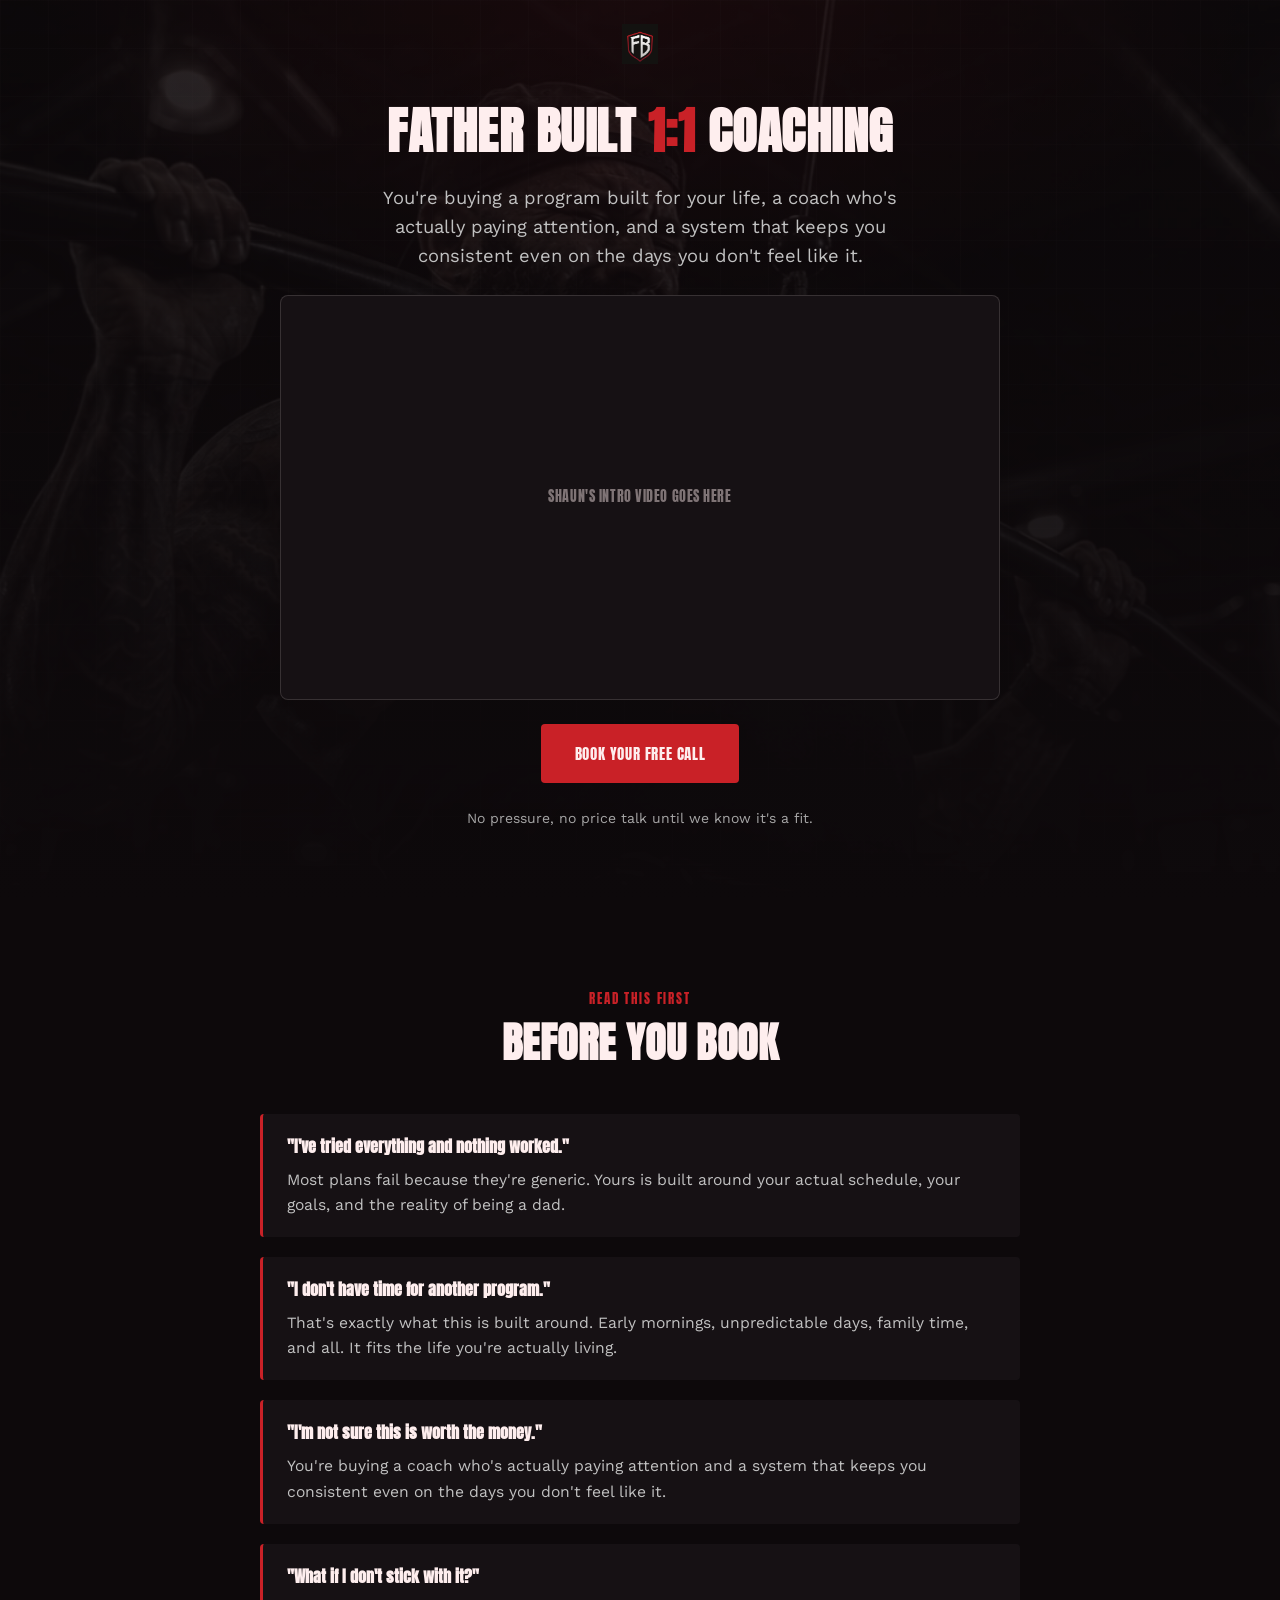
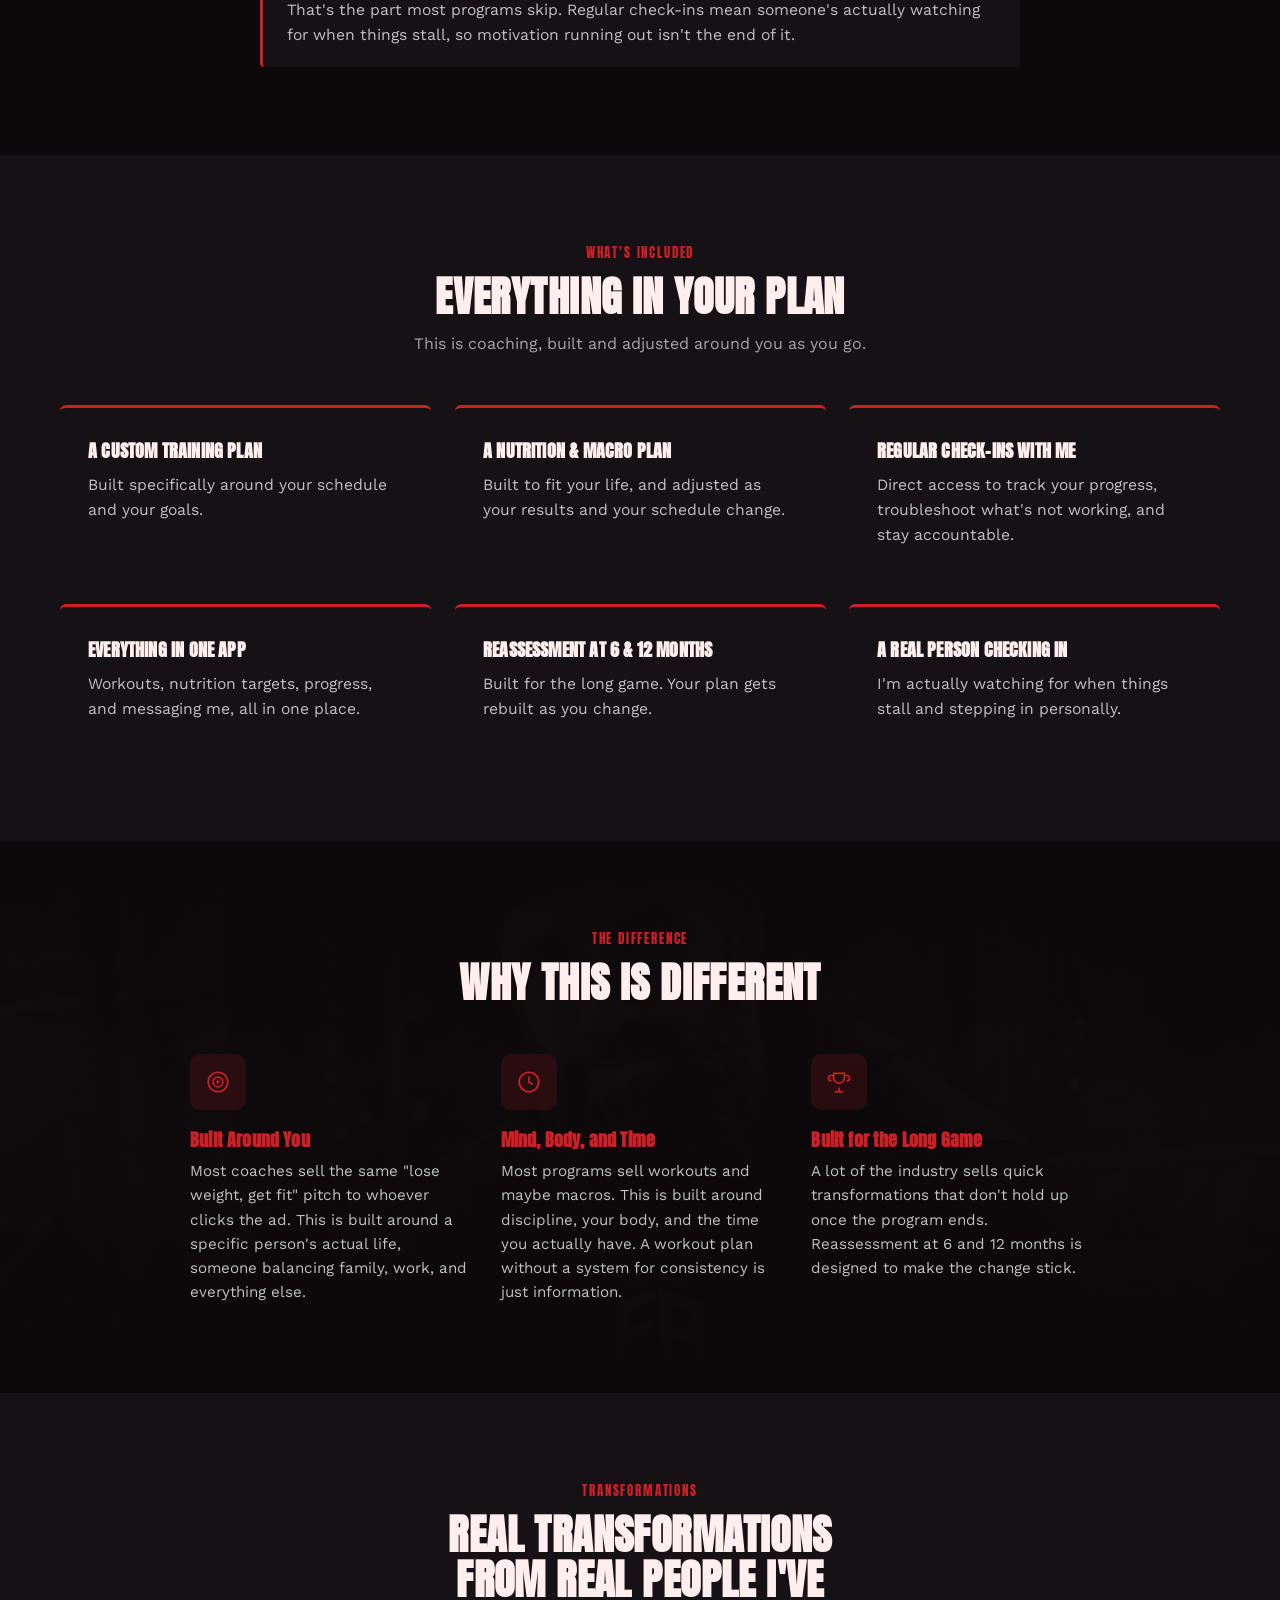
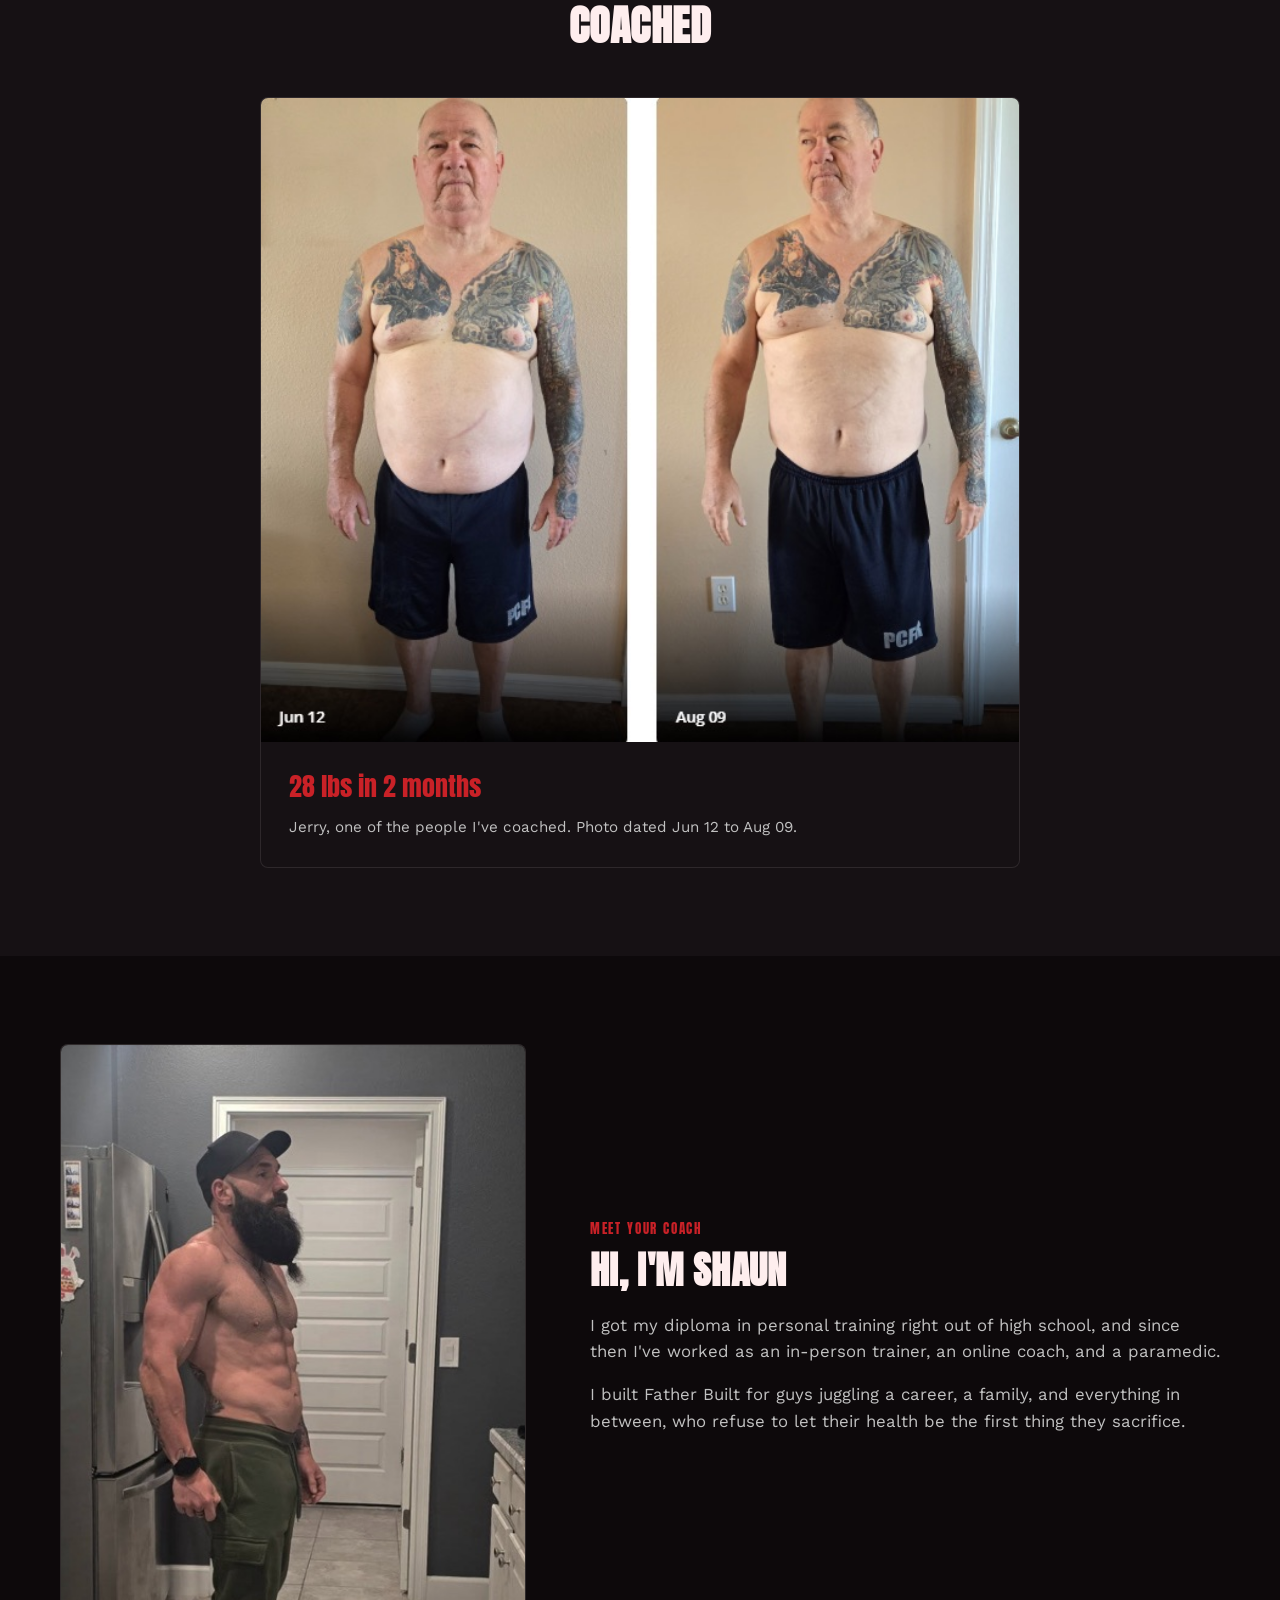
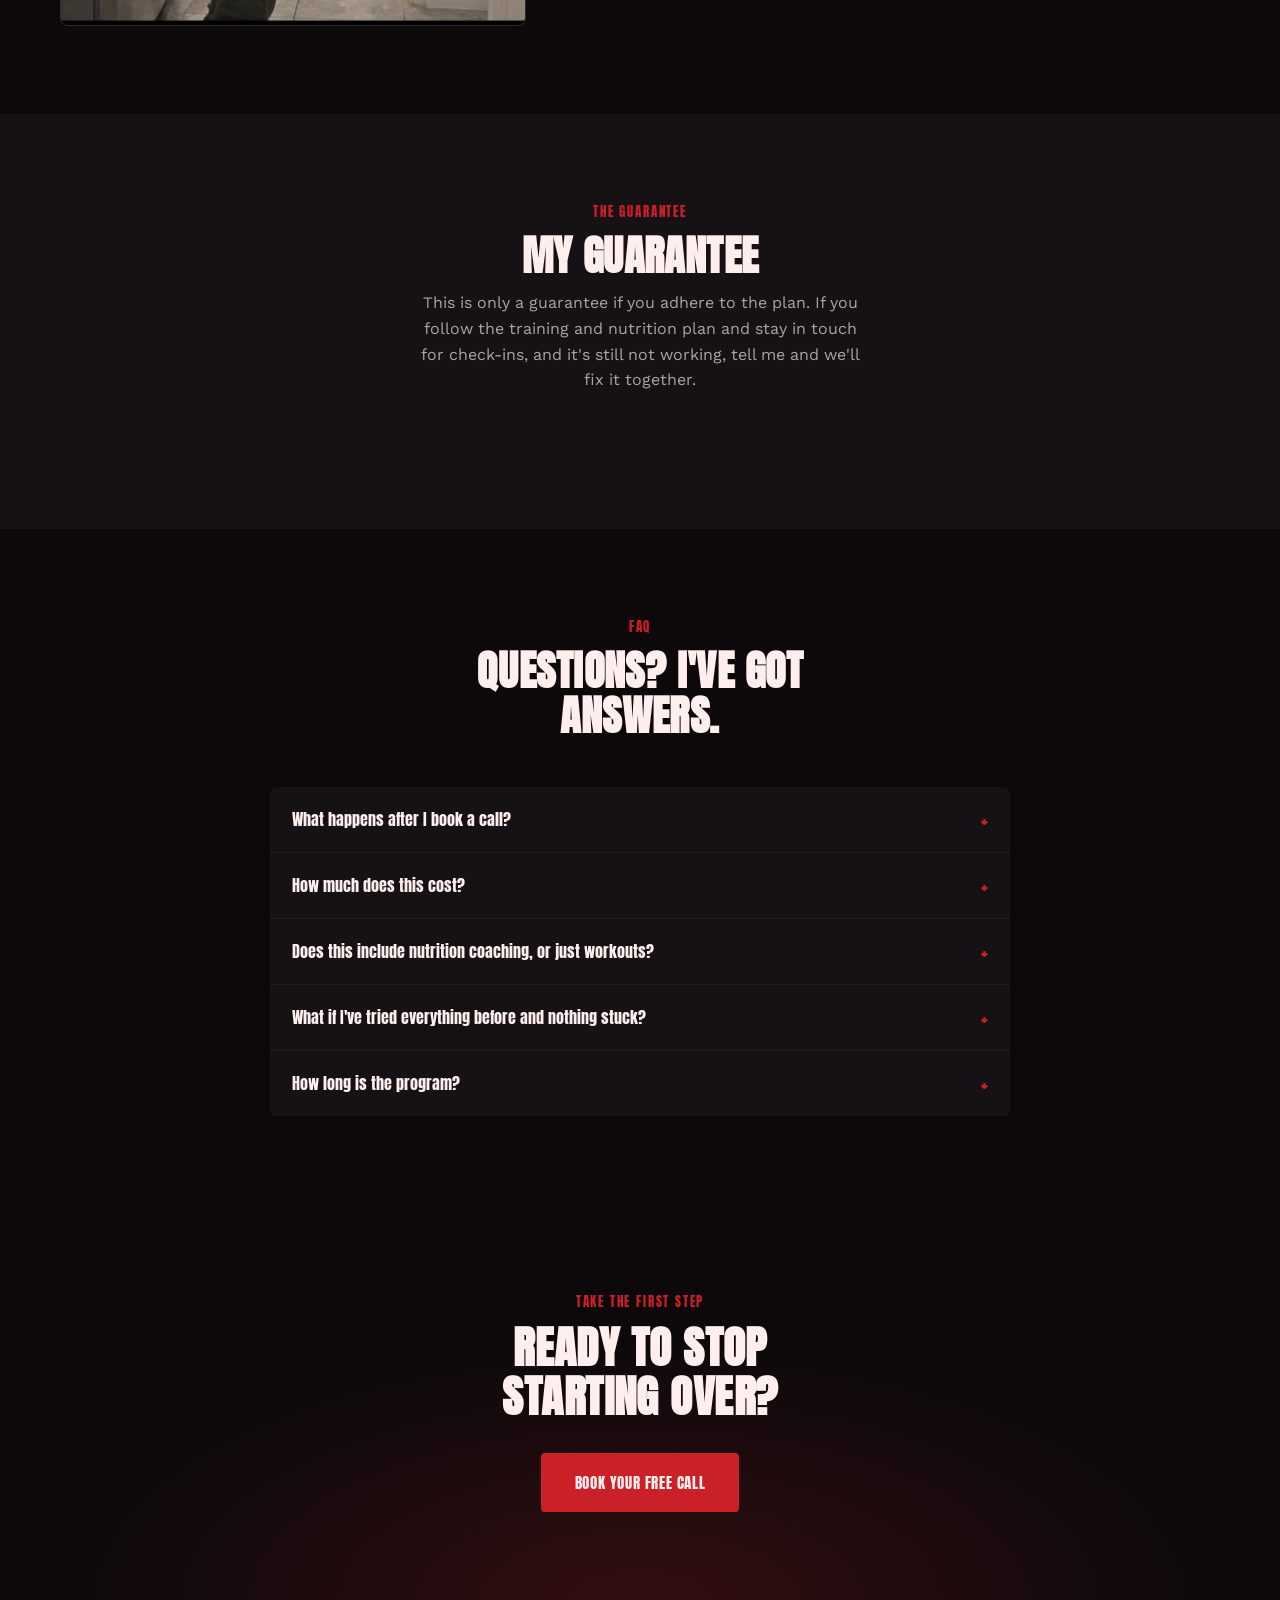
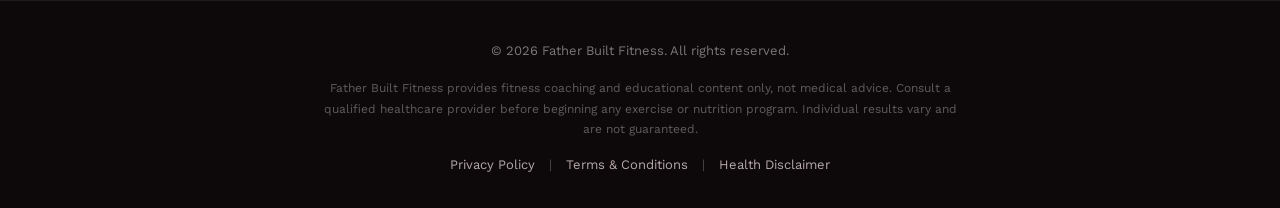
==== commit 23729eee: "Make offer-page header float transparently over page background instead of its own bar" ====
--- a/coaching/index.html
+++ b/coaching/index.html
@@ -8,14 +8,14 @@
 <link rel="preconnect" href="https://fonts.googleapis.com">
 <link rel="preconnect" href="https://fonts.gstatic.com" crossorigin>
 <link href="https://fonts.googleapis.com/css2?family=Anton&family=Work+Sans:wght@400;500;600;700&display=swap" rel="stylesheet">
-<link rel="stylesheet" href="../css/styles.css?v=15">
+<link rel="stylesheet" href="../css/styles.css?v=20">
 </head>
 <body>
 
 <header class="offer-header">
-  <a href="../index.html" class="offer-logo" aria-label="Father Built Fitness home">
-    <img src="../images/logo-shield.png" alt="">
-  </a>
+  <div class="offer-logo">
+    <img src="../images/logo-shield.png" alt="Father Built Fitness">
+  </div>
 </header>
 
 <main>
--- a/css/styles.css
+++ b/css/styles.css
@@ -120,7 +120,12 @@
 .btn-row {
   display: flex;
   flex-wrap: wrap;
+  justify-content: center;
   gap: 16px;
+}
+
+.about-copy .btn-row {
+  justify-content: flex-start;
 }
 
 /* ---------- Header ---------- */
@@ -254,10 +259,22 @@
 /* ---------- Offer page header (no nav, small centered logo) ---------- */
 
 .offer-header {
+  position: absolute;
+  top: 0;
+  left: 0;
+  right: 0;
+  z-index: 5;
   display: flex;
   justify-content: center;
   padding: 24px 0;
-  background: var(--color-black);
+  background: transparent;
+}
+
+/* Offer-header floats over the page's own first-section background (no
+   separate header bar), so that section needs extra top padding to clear
+   the logo, and its gradient (if any) now starts from the true page top. */
+.offer-header ~ main > section:first-child {
+  padding-top: 104px;
 }
 
 .offer-logo img {
@@ -382,6 +399,10 @@
   font-size: clamp(1.8rem, 4vw, 2.6rem);
 }
 
+.section-head + .section-head {
+  margin-top: 40px;
+}
+
 .eyebrow {
   display: block;
   font-family: var(--font-title2);
@@ -438,6 +459,7 @@
   display: block;
 }
 
+.about-copy h1,
 .about-copy h2 {
   font-size: clamp(1.8rem, 4vw, 2.4rem);
   margin-bottom: 20px;
@@ -1539,6 +1561,220 @@
   transform: rotateX(var(--tilt-x, 0deg)) rotateY(var(--tilt-y, 0deg)) translateZ(0);
 }
 
+/* ---------- Offers Hub ---------- */
+
+.offers-profile {
+  text-align: center;
+  max-width: 480px;
+  margin: 0 auto 48px;
+}
+
+.offers-avatar {
+  width: 128px;
+  height: 128px;
+  border-radius: 50%;
+  object-fit: cover;
+  object-position: center 20%;
+  margin: 0 auto 20px;
+  border: 3px solid var(--color-red);
+  display: block;
+}
+
+.offers-title {
+  font-size: clamp(1.8rem, 4vw, 2.4rem);
+  margin-bottom: 12px;
+}
+
+.offers-subtitle {
+  font-size: 1rem;
+  color: var(--color-grey);
+}
+
+.offers-grid {
+  display: grid;
+  grid-template-columns: 1fr;
+  gap: 20px;
+  max-width: 940px;
+  margin: 0 auto;
+}
+
+@media (min-width: 700px) {
+  .offers-grid {
+    grid-template-columns: repeat(2, 1fr);
+  }
+}
+
+.offer-card {
+  position: relative;
+  display: block;
+  overflow: hidden;
+  border-radius: 8px;
+  min-height: 320px;
+  text-decoration: none;
+  box-shadow: 0 8px 28px rgba(0, 0, 0, 0.35);
+  transition: transform 200ms var(--ease-out), box-shadow 200ms var(--ease-out);
+}
+
+@media (hover: hover) and (pointer: fine) {
+  .offer-card:hover {
+    transform: translateY(-4px);
+    box-shadow: 0 16px 40px rgba(0, 0, 0, 0.5);
+  }
+}
+
+.offer-card-img {
+  position: absolute;
+  inset: 0;
+  width: 100%;
+  height: 100%;
+  object-fit: cover;
+  object-position: top;
+}
+
+.offer-card-plain {
+  background:
+    radial-gradient(ellipse 90% 70% at 50% 0%, rgba(201, 33, 39, 0.35), transparent 65%),
+    var(--color-black-soft);
+}
+
+.offer-card::after {
+  content: "";
+  position: absolute;
+  inset: 0;
+  background: linear-gradient(180deg, rgba(13, 9, 11, 0.1) 0%, rgba(13, 9, 11, 0.45) 45%, rgba(13, 9, 11, 0.94) 100%);
+}
+
+.offer-card-content {
+  position: relative;
+  z-index: 1;
+  display: flex;
+  flex-direction: column;
+  align-items: flex-start;
+  justify-content: flex-end;
+  height: 100%;
+  padding: 28px 24px;
+  gap: 6px;
+}
+
+.offer-card-price {
+  font-family: var(--font-title2);
+  color: var(--color-red);
+  text-transform: uppercase;
+  letter-spacing: 0.05em;
+  font-size: 13px;
+}
+
+.offer-card-price .offer-card-was {
+  text-decoration: line-through;
+  opacity: 0.5;
+  margin-left: 6px;
+}
+
+.offer-card-title {
+  font-family: var(--font-display);
+  color: var(--color-white);
+  text-transform: uppercase;
+  font-size: 1.25rem;
+  line-height: 1.15;
+}
+
+.offer-card-desc {
+  font-size: 0.88rem;
+  color: rgba(254, 238, 238, 0.85);
+}
+
+.offer-card-btn {
+  display: inline-flex;
+  margin-top: 8px;
+  padding: 8px 20px;
+  border: 1.5px solid rgba(254, 238, 238, 0.85);
+  border-radius: 999px;
+  font-size: 0.78rem;
+  font-weight: 600;
+  color: var(--color-white);
+  background: rgba(254, 238, 238, 0.08);
+  transition: background 200ms var(--ease-out), border-color 200ms var(--ease-out);
+}
+
+.offer-card:hover .offer-card-btn {
+  background: var(--color-red);
+  border-color: var(--color-red);
+}
+
+/* ---------- Product detail pages (offer pages) ---------- */
+
+.hero-banner-img {
+  display: block;
+  width: auto;
+  max-width: 100%;
+  max-height: 420px;
+  margin: 0 auto 32px;
+  border-radius: 8px;
+  box-shadow: 0 20px 50px rgba(0, 0, 0, 0.5);
+}
+
+.product-price {
+  font-family: var(--font-display);
+  font-size: 2rem;
+  color: var(--color-red);
+  margin-bottom: 4px;
+}
+
+.product-price .was-price {
+  color: rgba(254, 238, 238, 0.4);
+  text-decoration: line-through;
+  font-size: 1.2rem;
+  margin-left: 10px;
+}
+
+.product-free-tag {
+  font-family: var(--font-display);
+  font-size: 1.6rem;
+  color: var(--color-red);
+  margin-bottom: 4px;
+}
+
+.checklist {
+  list-style: none;
+  margin: 0 auto;
+  padding: 0;
+  max-width: 640px;
+  display: flex;
+  flex-direction: column;
+  gap: 14px;
+  text-align: left;
+}
+
+.checklist li {
+  display: flex;
+  align-items: flex-start;
+  gap: 12px;
+  font-size: 0.98rem;
+  color: var(--color-grey);
+}
+
+.checklist li::before {
+  content: "\2713";
+  flex: 0 0 24px;
+  height: 24px;
+  border-radius: 4px;
+  background: var(--color-red);
+  color: var(--color-white);
+  display: flex;
+  align-items: center;
+  justify-content: center;
+  font-size: 0.8rem;
+  font-weight: 700;
+}
+
+.product-disclaimer {
+  max-width: 700px;
+  margin: 0 auto;
+  font-size: 0.85rem;
+  color: rgba(193, 193, 193, 0.65);
+  text-align: center;
+}
+
 @media (prefers-reduced-motion: reduce) {
   html {
     scroll-behavior: auto;
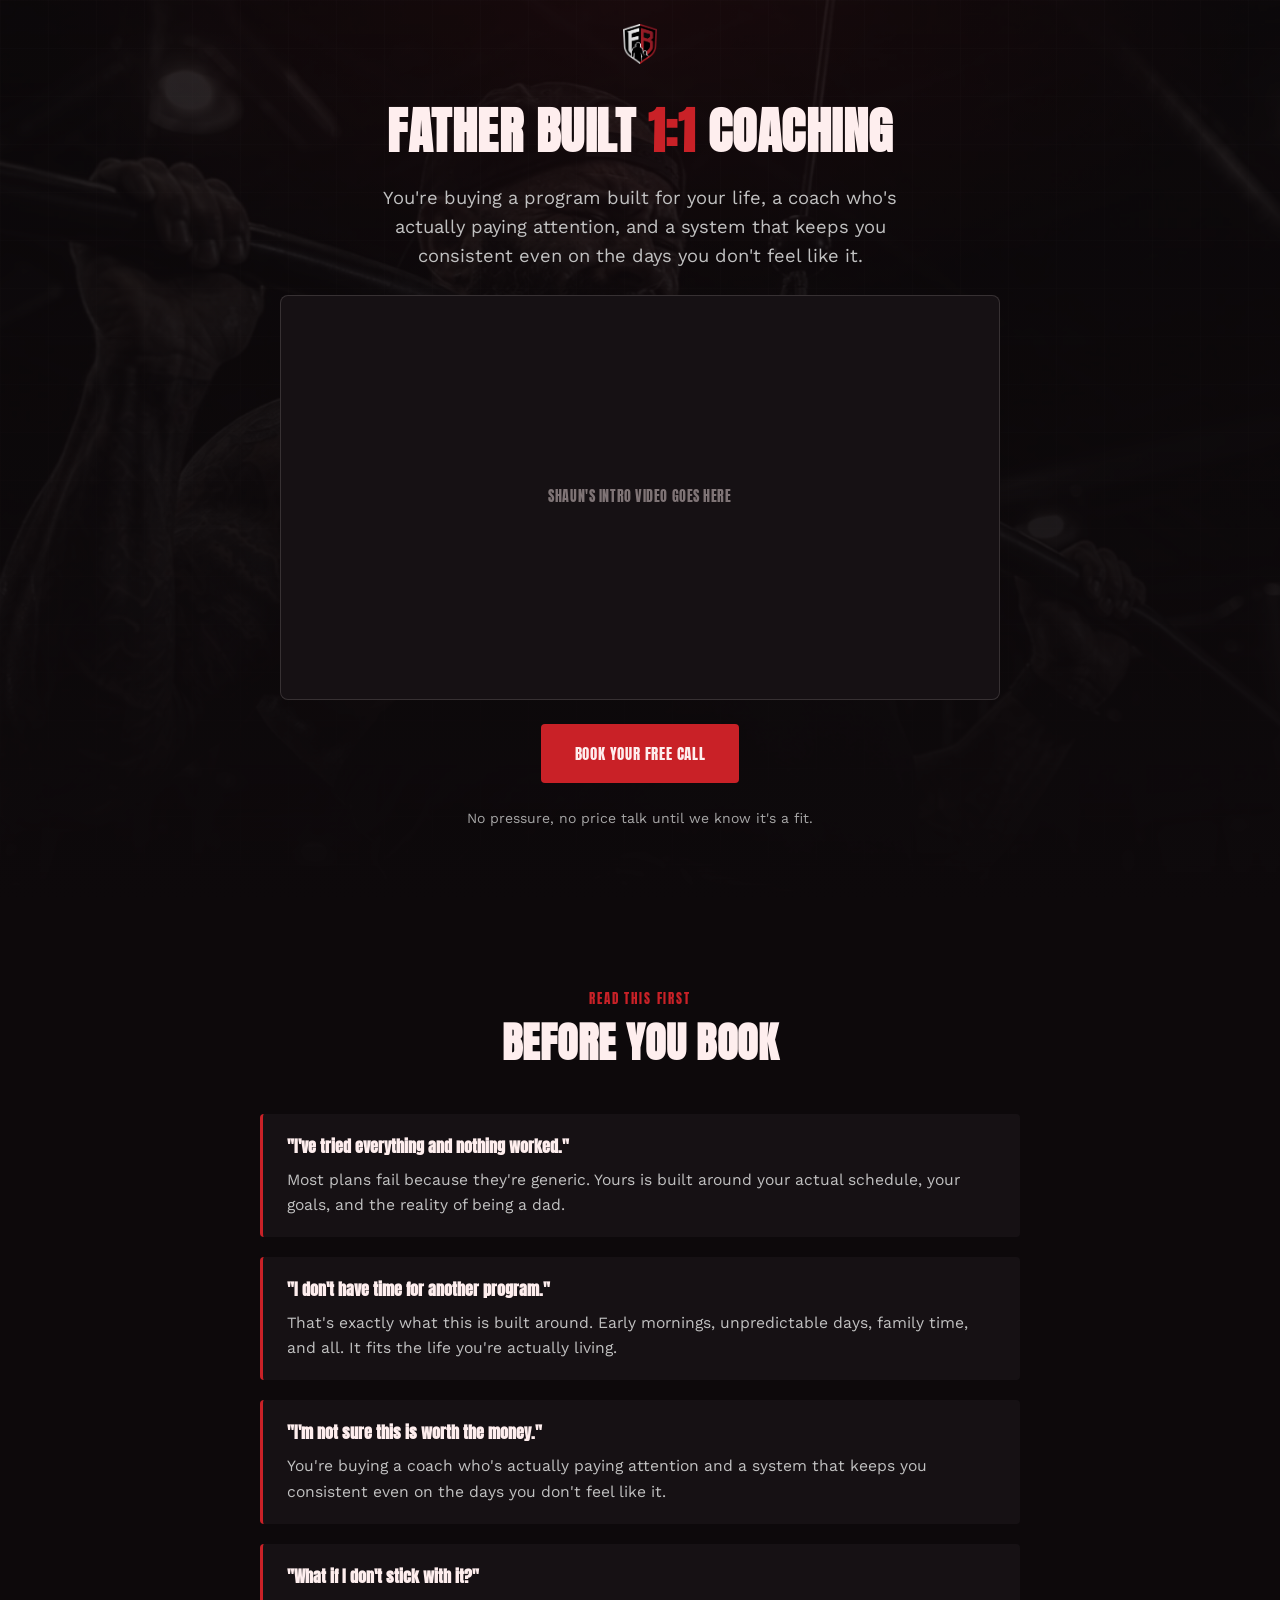
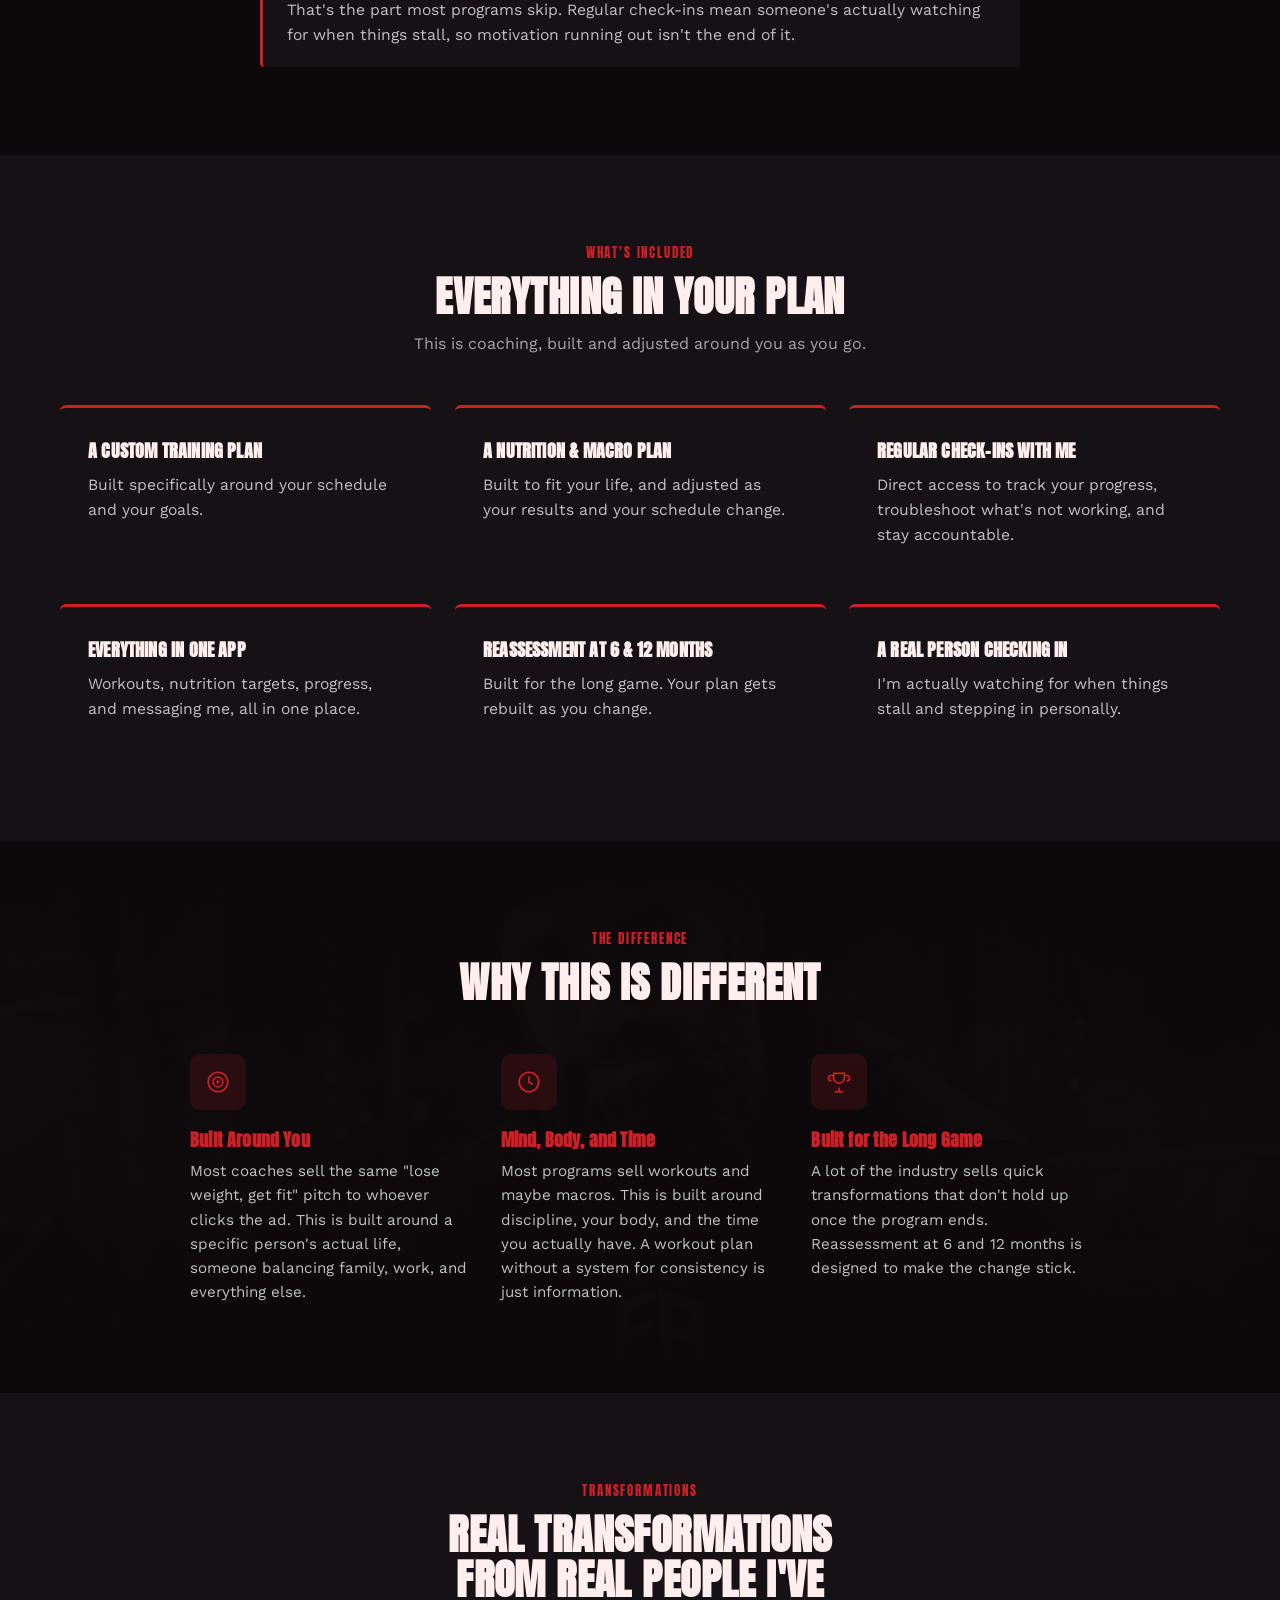
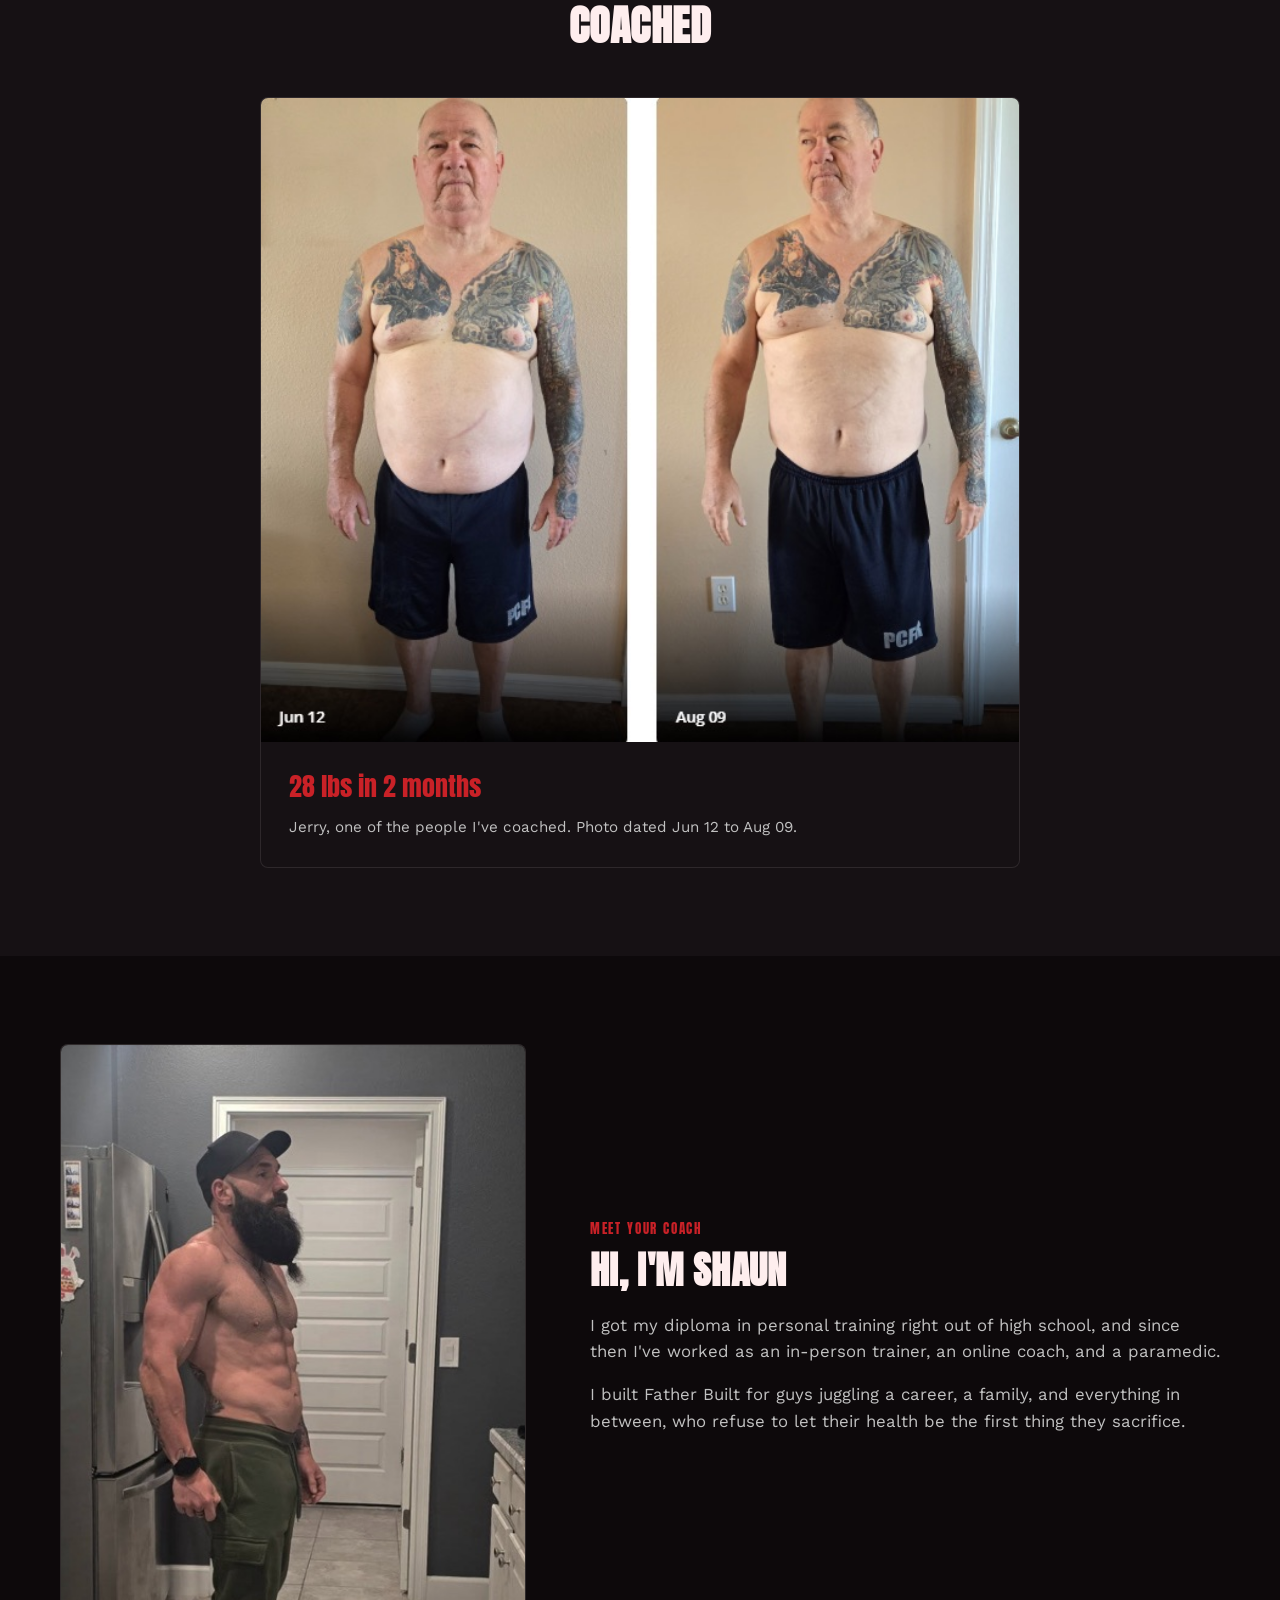
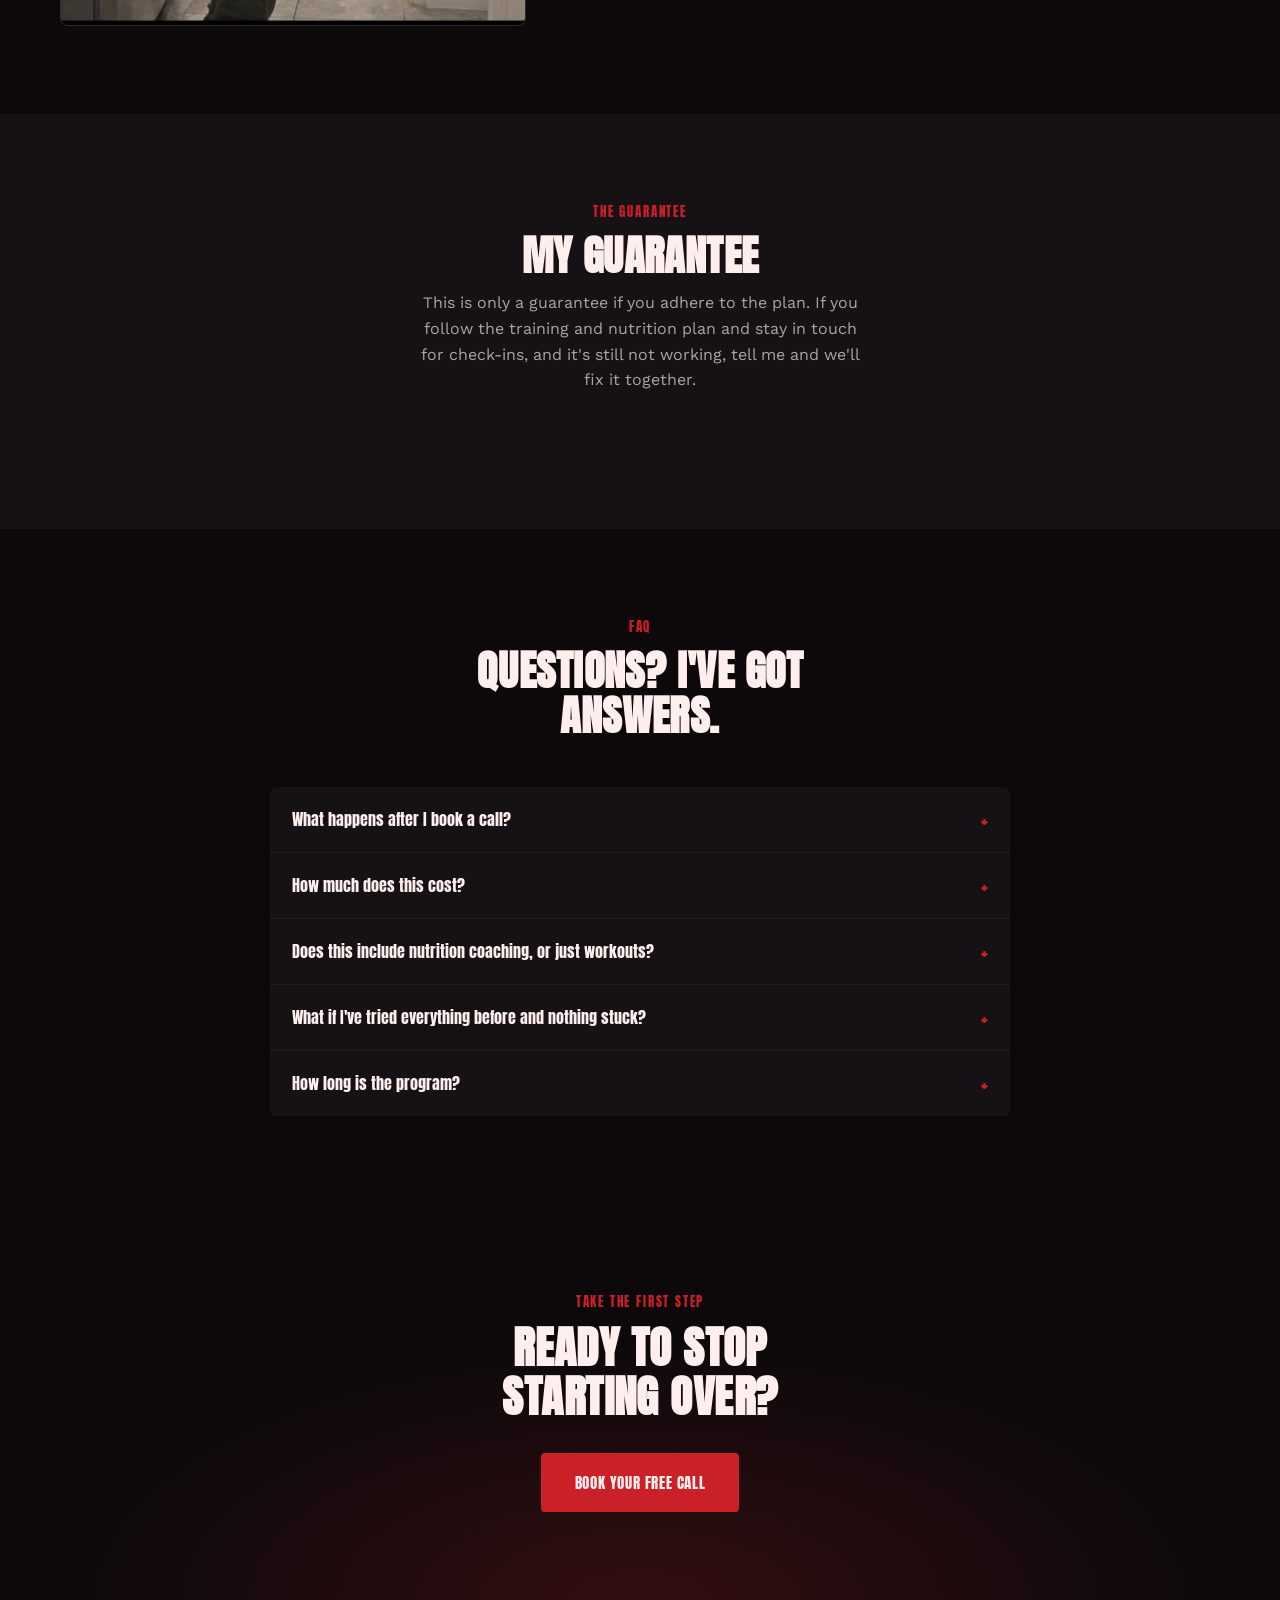
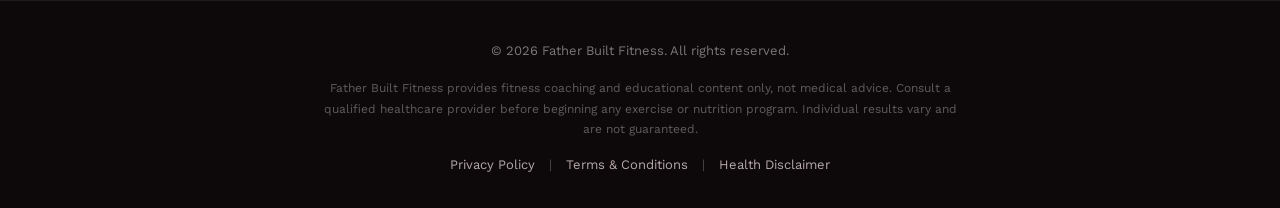
==== commit cdd4cacc: "Replace shield and full logo with new transparent-background artwork" ====
--- a/coaching/index.html
+++ b/coaching/index.html
@@ -8,13 +8,13 @@
 <link rel="preconnect" href="https://fonts.googleapis.com">
 <link rel="preconnect" href="https://fonts.gstatic.com" crossorigin>
 <link href="https://fonts.googleapis.com/css2?family=Anton&family=Work+Sans:wght@400;500;600;700&display=swap" rel="stylesheet">
-<link rel="stylesheet" href="../css/styles.css?v=20">
+<link rel="stylesheet" href="../css/styles.css?v=21">
 </head>
 <body>
 
 <header class="offer-header">
   <div class="offer-logo">
-    <img src="../images/logo-shield.png" alt="Father Built Fitness">
+    <img src="../images/logo-shield.png?v=2" alt="Father Built Fitness">
   </div>
 </header>
 
--- a/css/styles.css
+++ b/css/styles.css
@@ -451,6 +451,20 @@
   padding: 24px;
 }
 
+.about-photo--floating {
+  background: transparent;
+  border: none;
+  aspect-ratio: auto;
+}
+
+.about-photo--floating img {
+  object-fit: contain;
+  object-position: center;
+  width: 100%;
+  height: auto;
+  filter: drop-shadow(0 25px 40px rgba(0, 0, 0, 0.55));
+}
+
 .about-photo img {
   width: 100%;
   height: 100%;
@@ -1713,6 +1727,12 @@
   box-shadow: 0 20px 50px rgba(0, 0, 0, 0.5);
 }
 
+.hero-banner-img--floating {
+  border-radius: 0;
+  box-shadow: none;
+  filter: drop-shadow(0 20px 35px rgba(0, 0, 0, 0.55));
+}
+
 .product-price {
   font-family: var(--font-display);
   font-size: 2rem;
